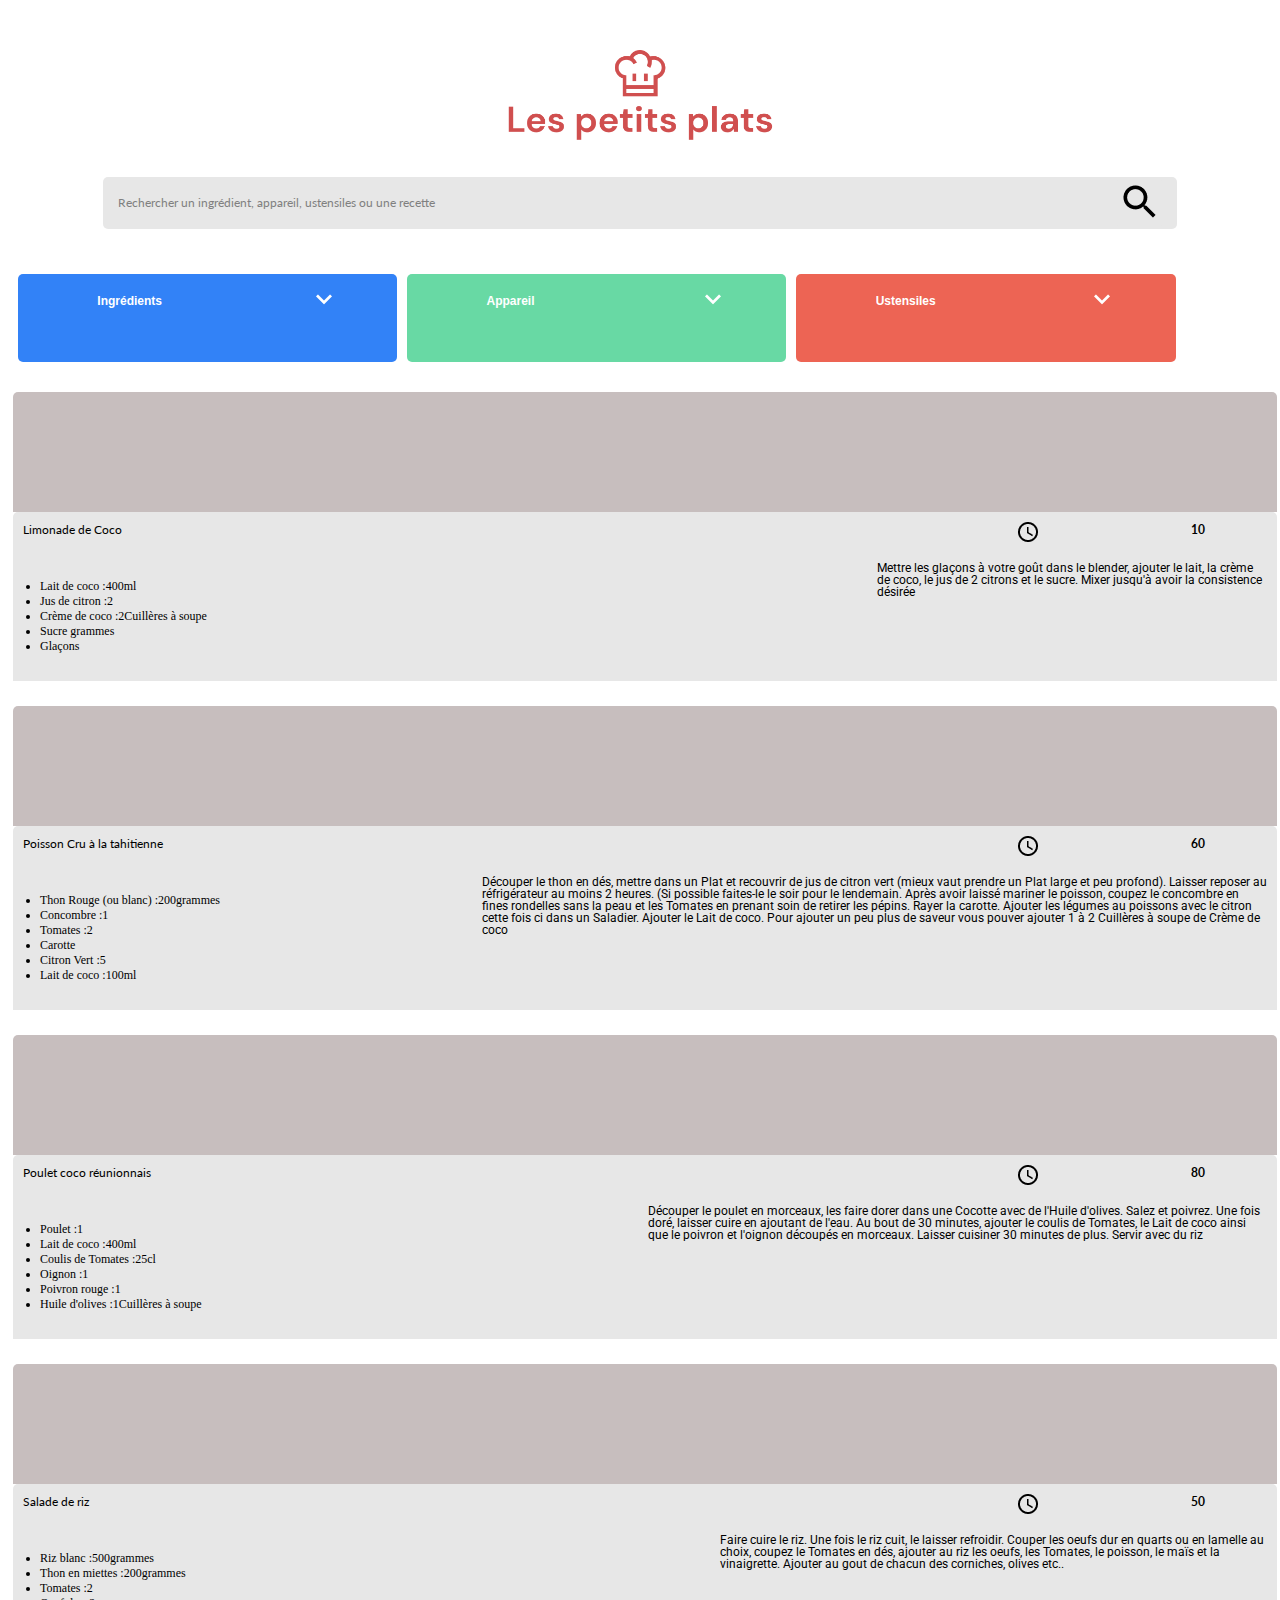
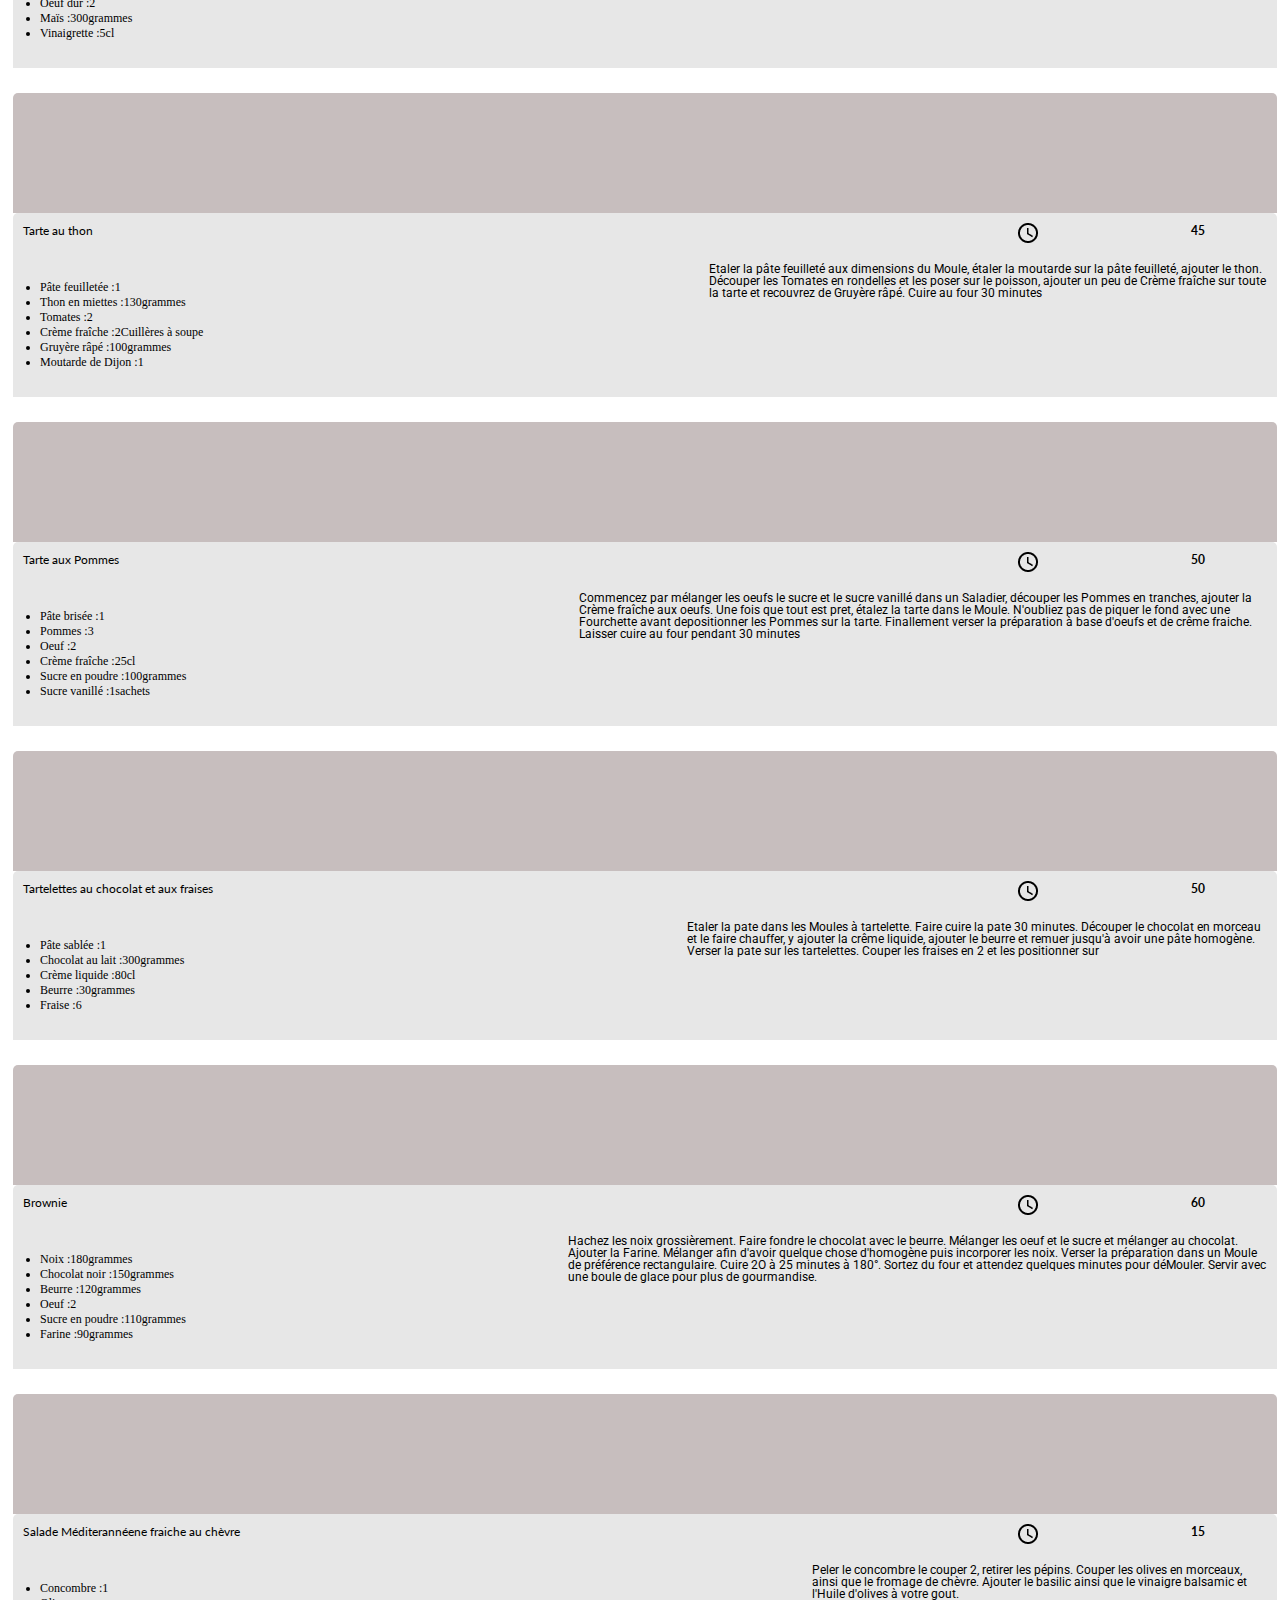
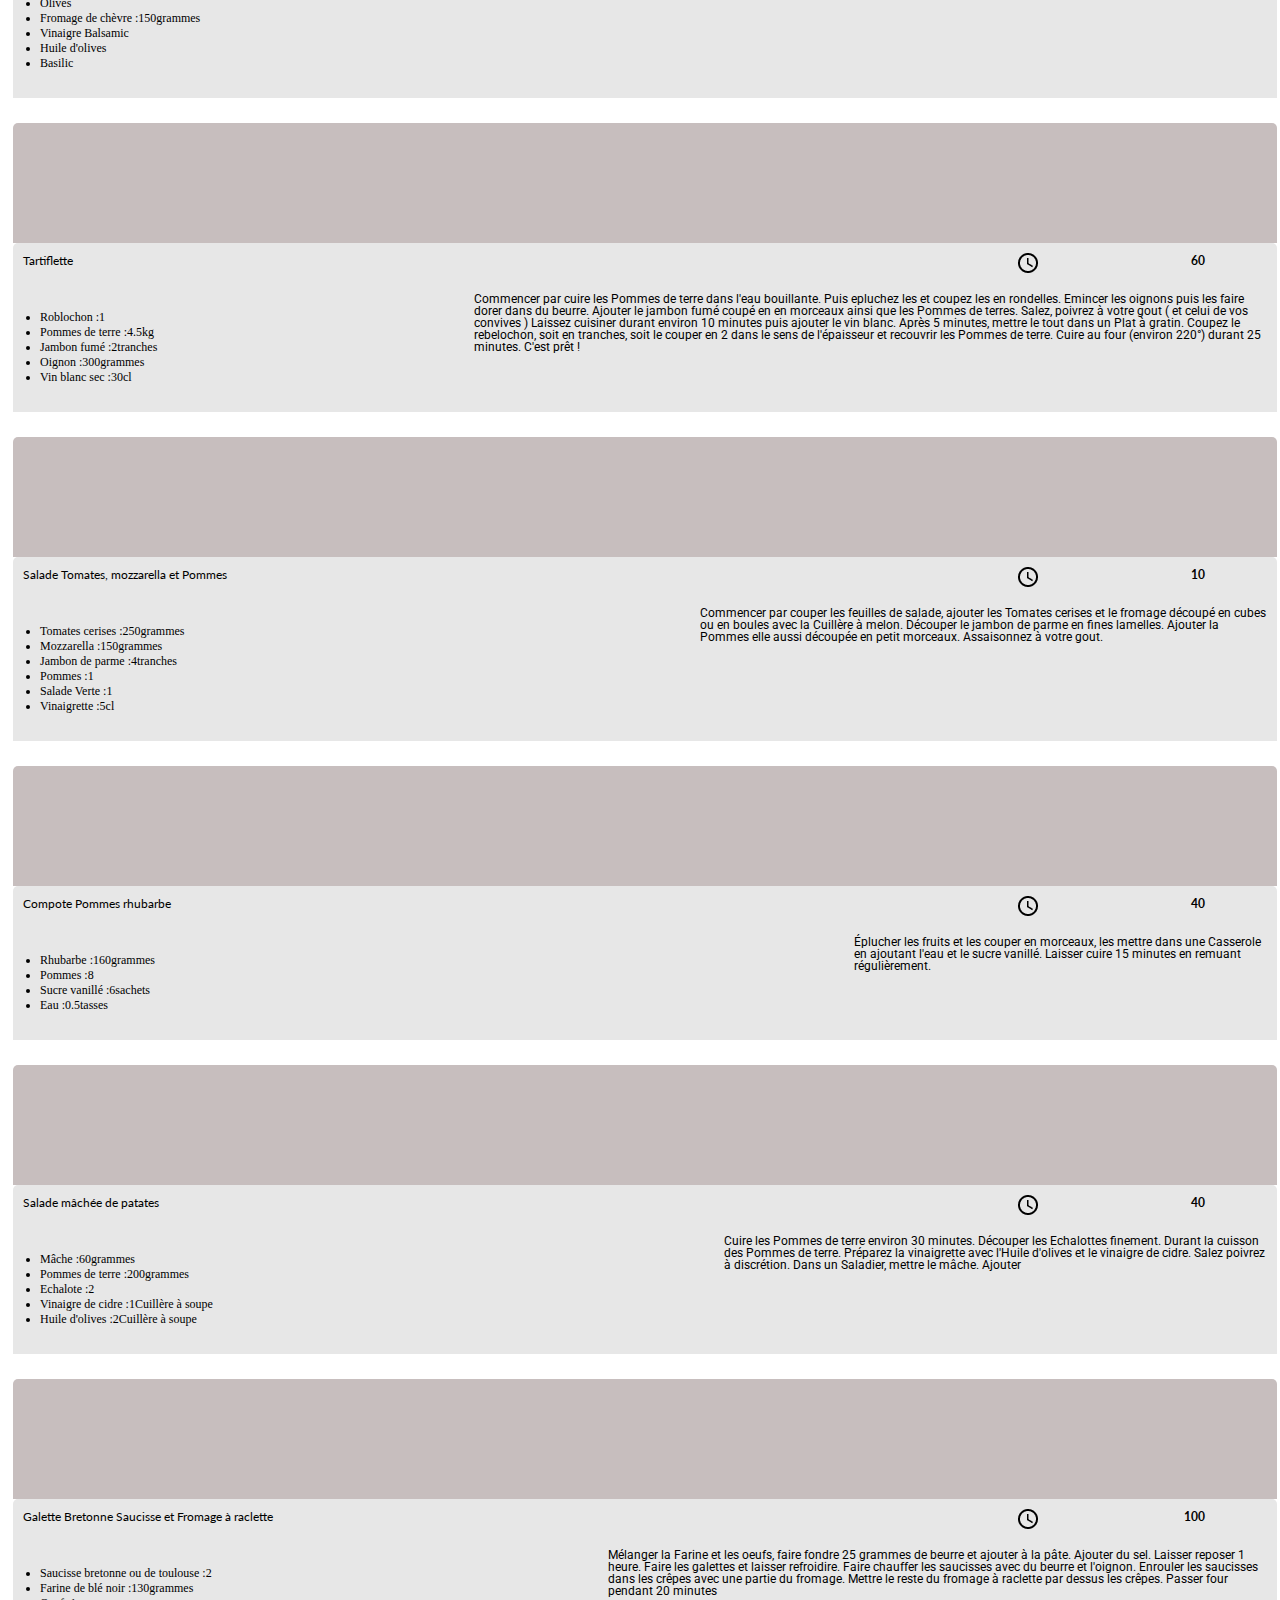
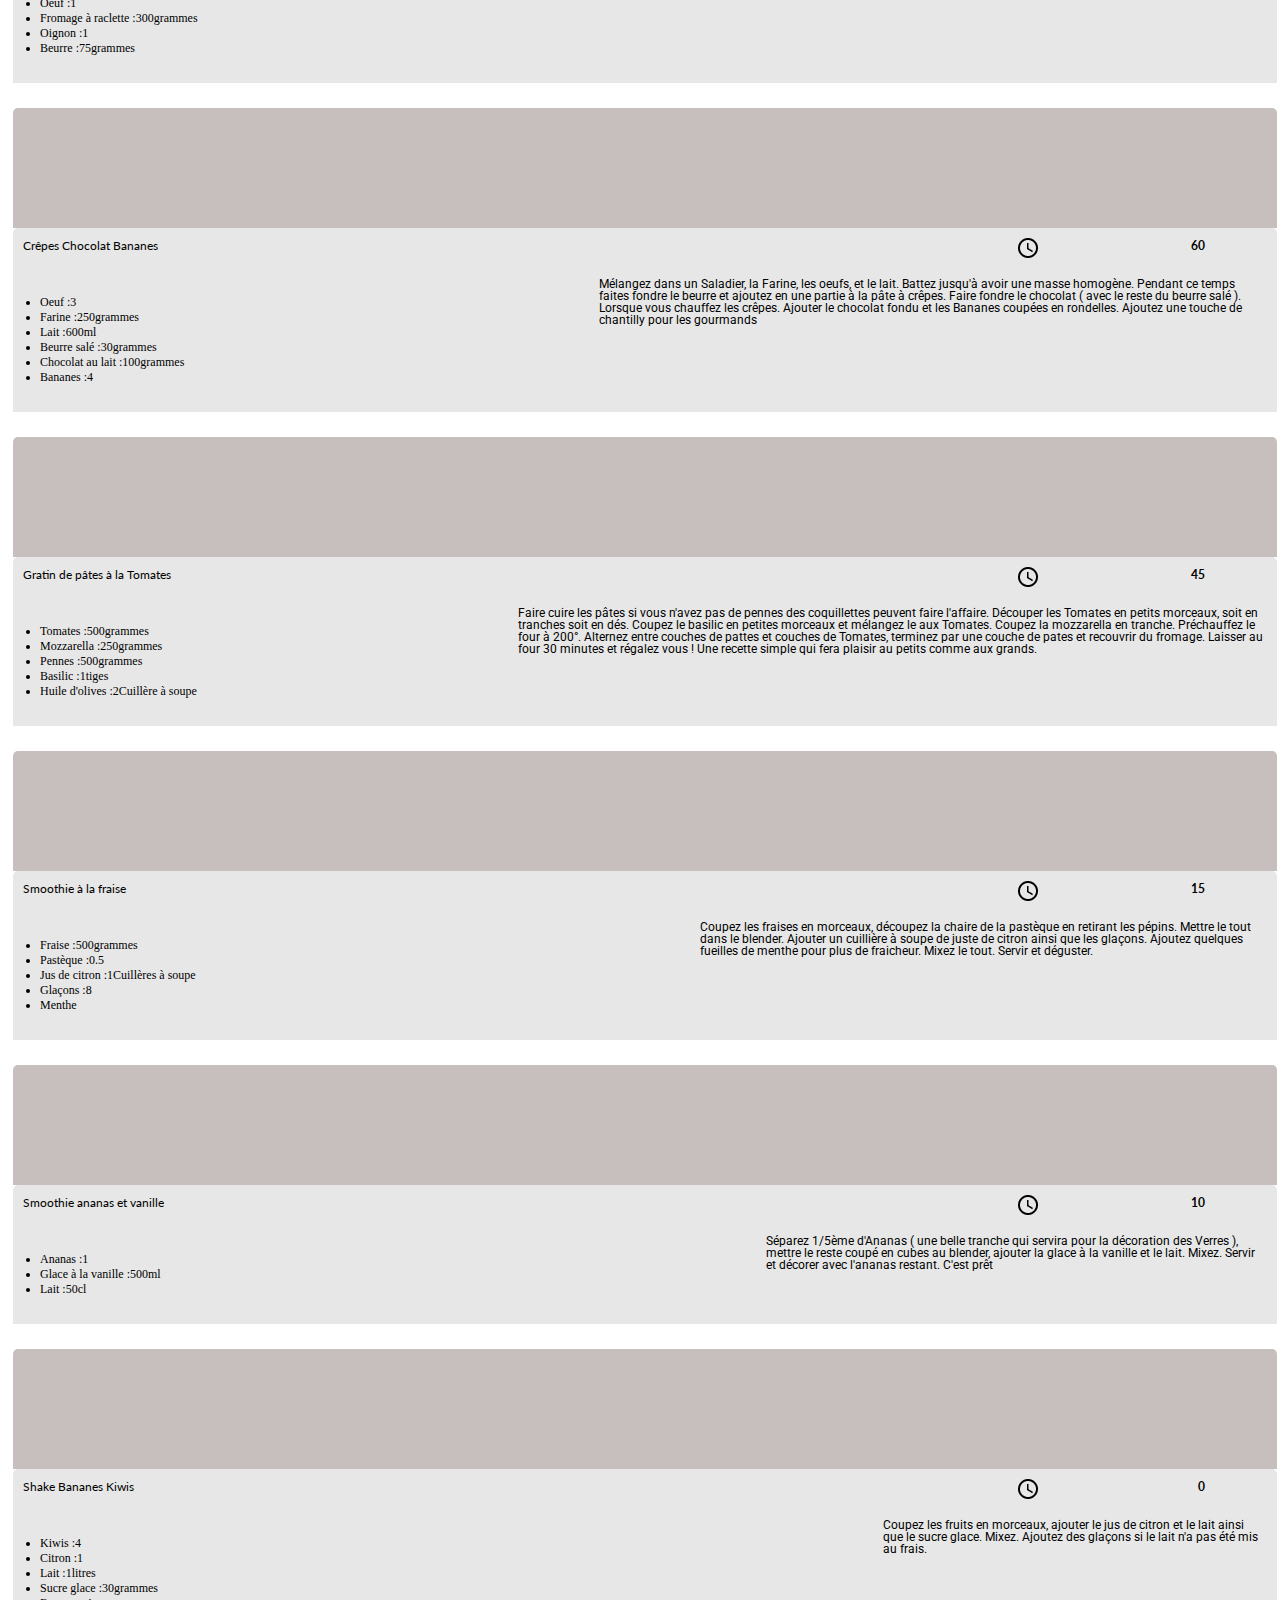
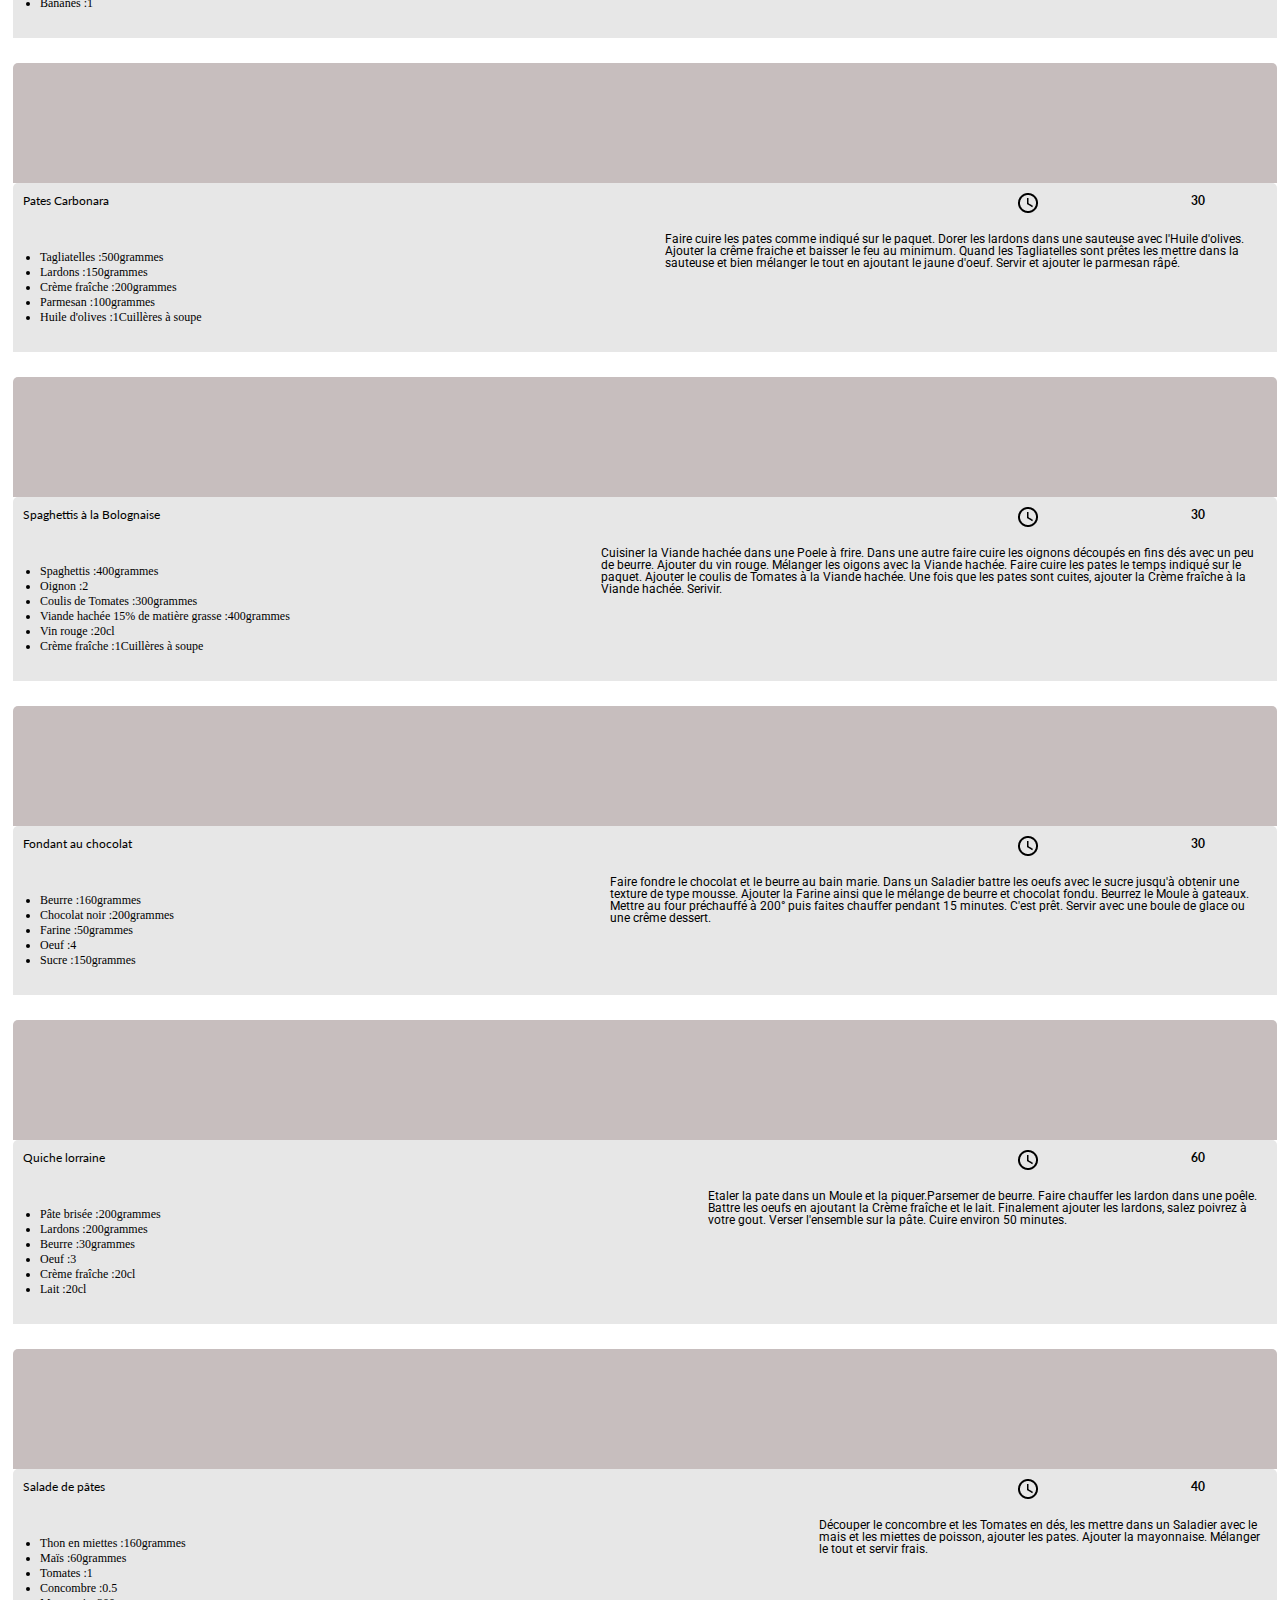
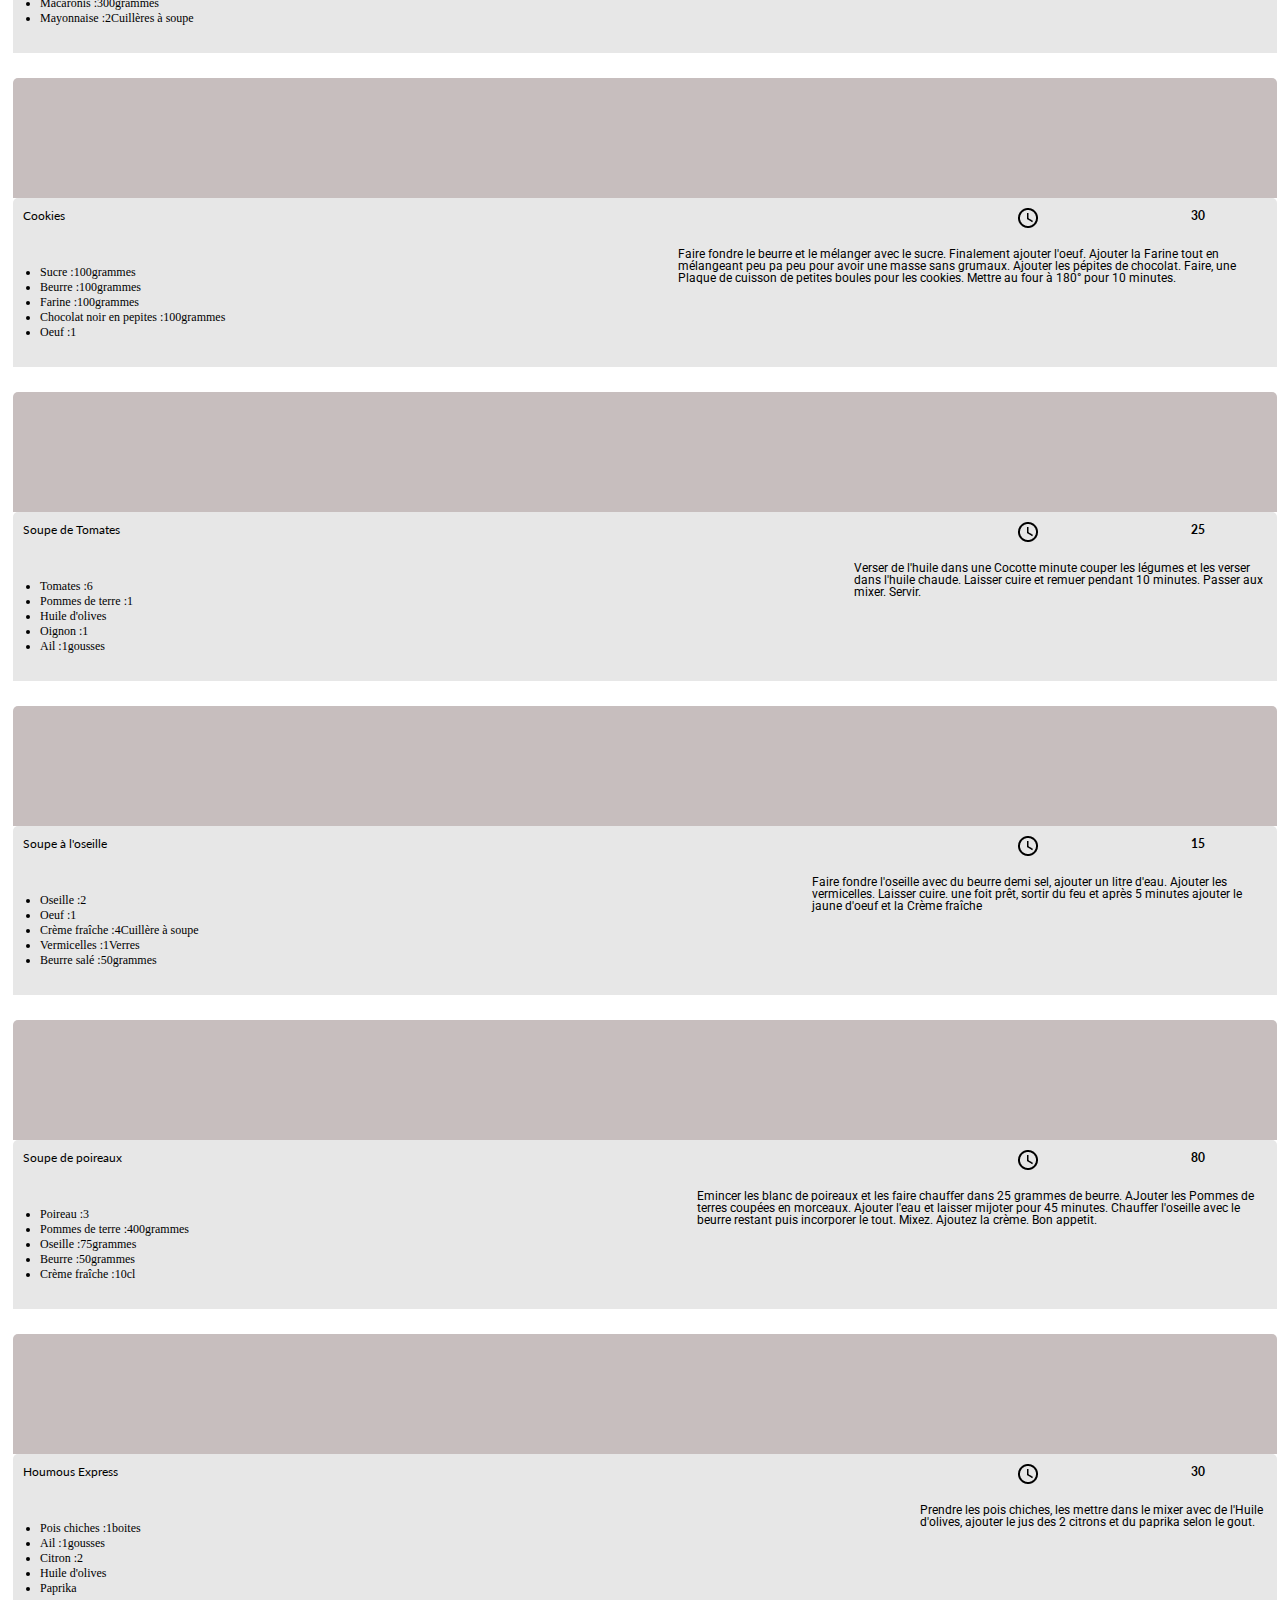
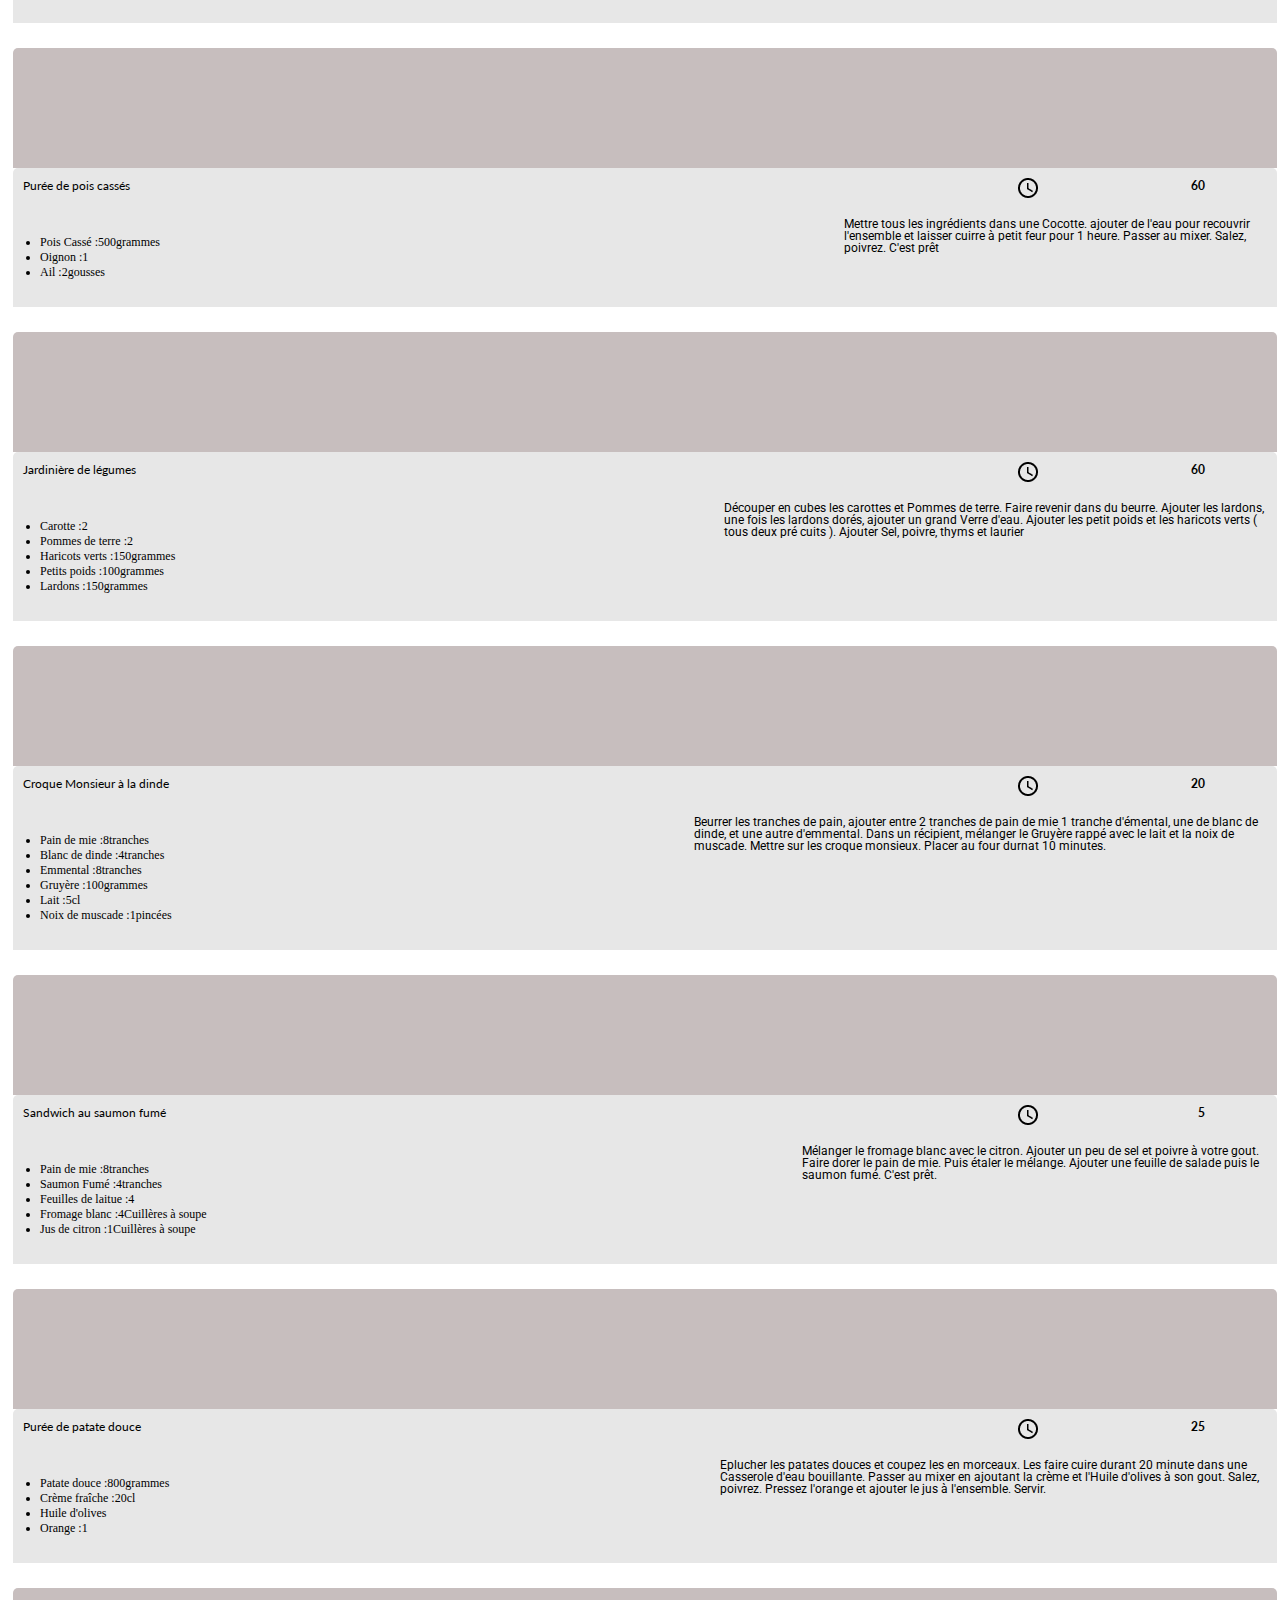
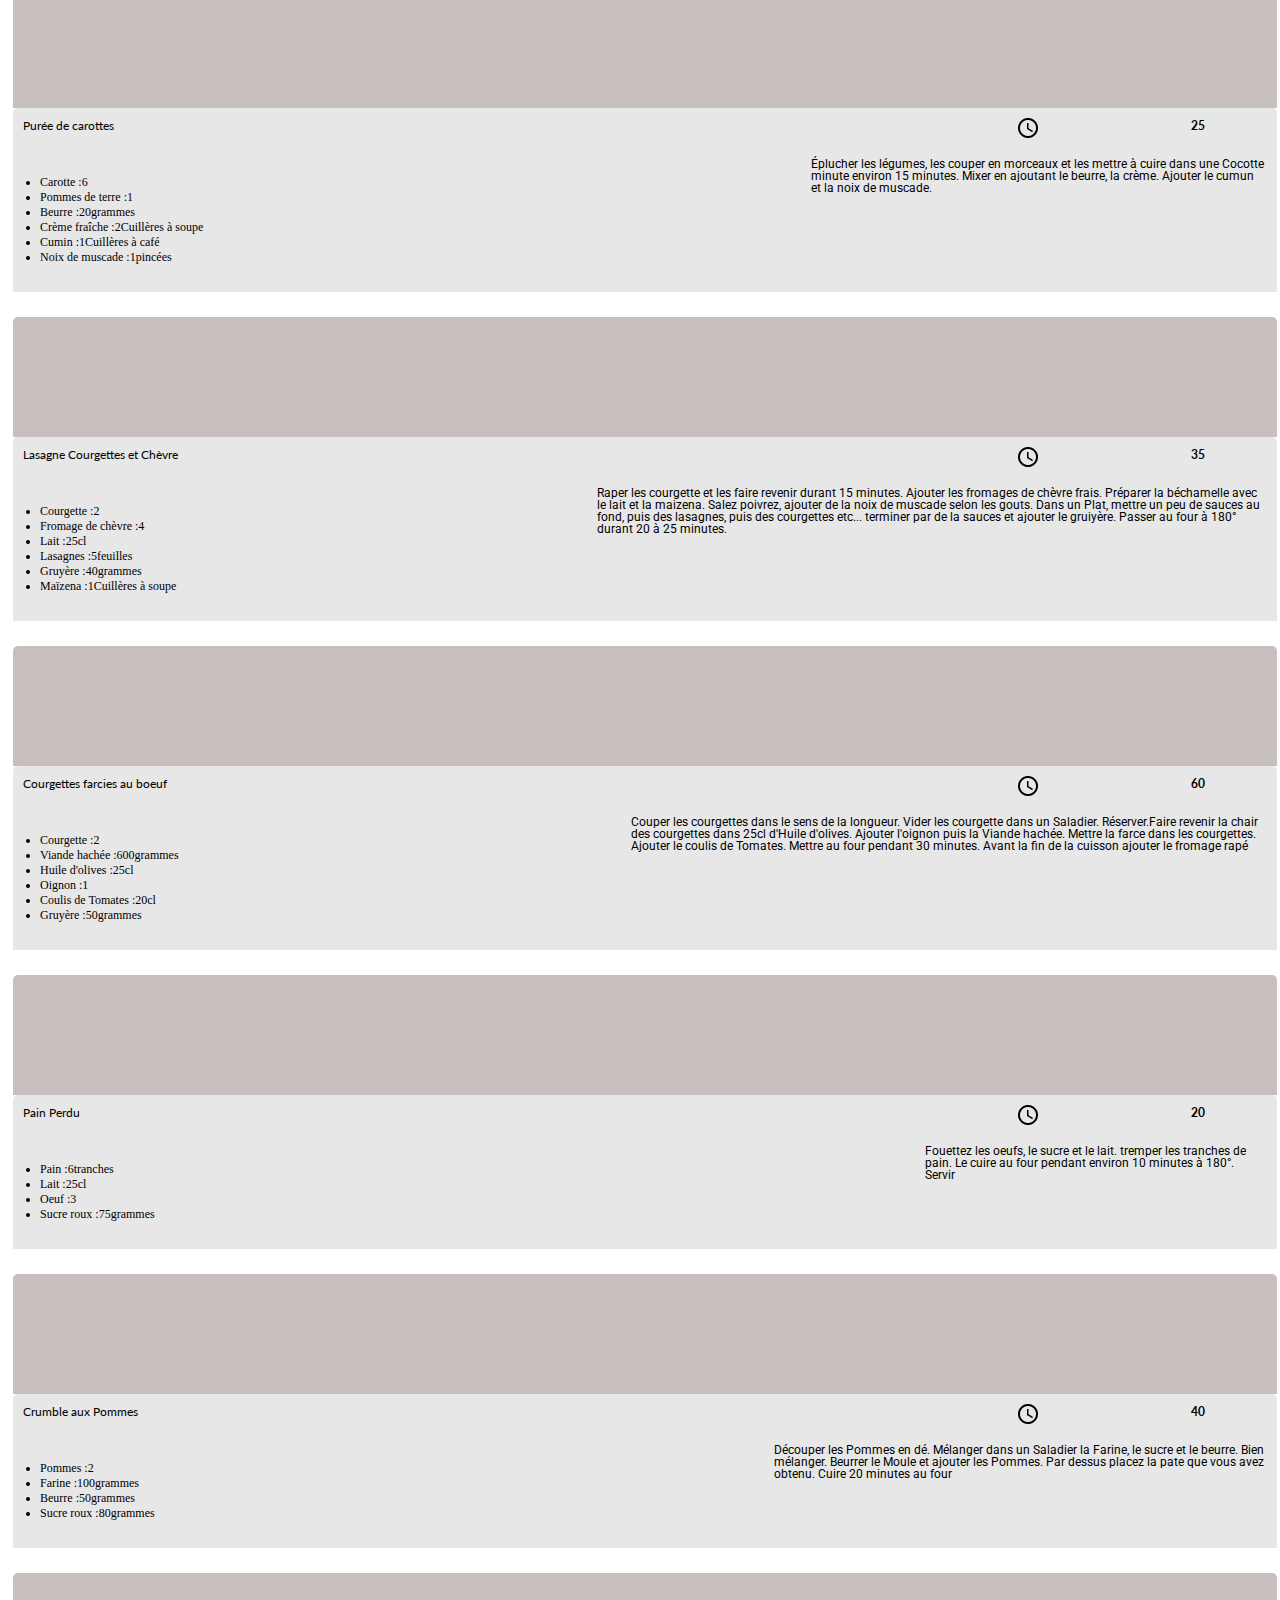
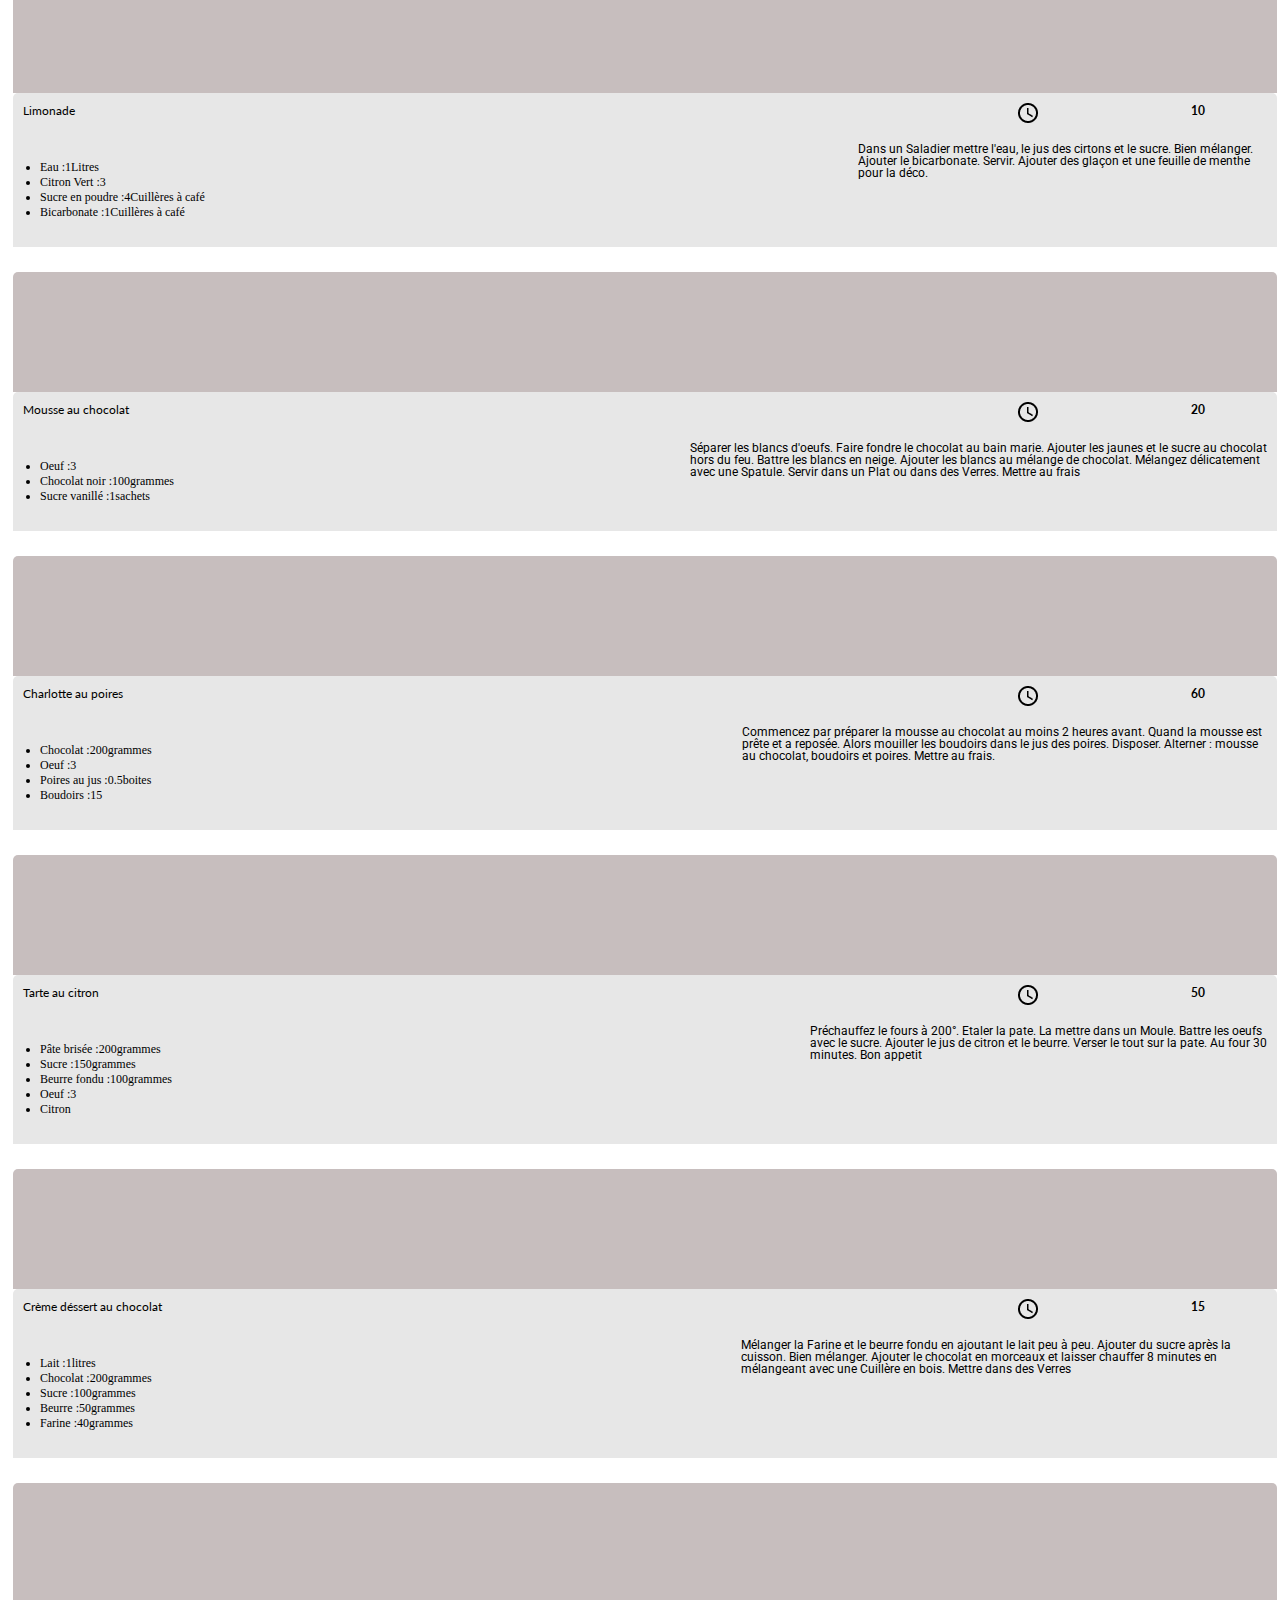
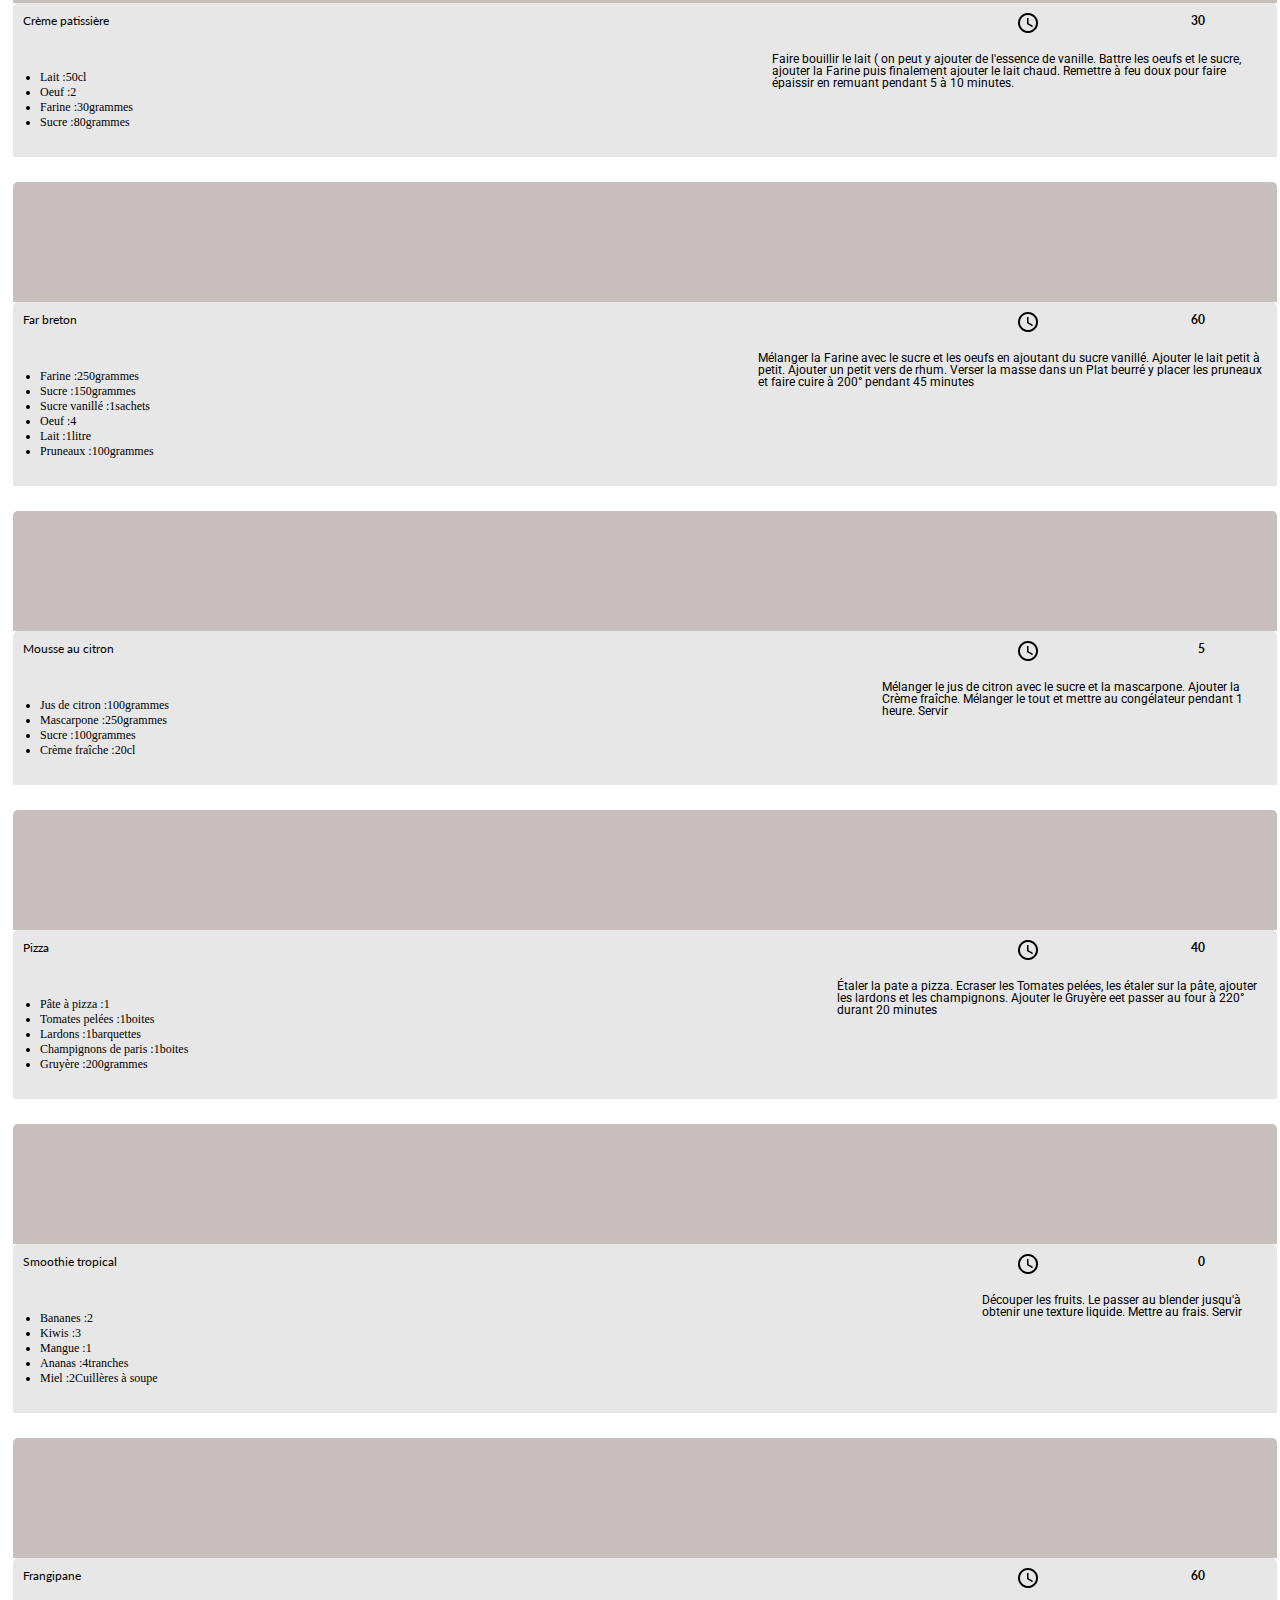
==== index.html @ b3aade0a "correction replier dropbox + ecrire ds input" ====
<!DOCTYPE html>
<html lang="fr">
  <head>
    <meta charset="UTF-8" />
    <meta http-equiv="X-UA-Compatible" content="IE=edge" />
    <meta name="viewport" content="width=device-width, initial-scale=1.0" />
    <title>Les petits Plats</title>
    <link rel="preconnect" href="https://fonts.googleapis.com" />
    <link rel="preconnect" href="https://fonts.gstatic.com" crossorigin />
    <link
      href="https://fonts.googleapis.com/css2?family=Lato:wght@400;700;900&display=swap"
      rel="stylesheet"
    />
    <link rel="preconnect" href="https://fonts.googleapis.com" />
    <link rel="preconnect" href="https://fonts.gstatic.com" crossorigin />
    <link
      href="https://fonts.googleapis.com/css2?family=Roboto:wght@400;500;700;900&display=swap"
      rel="stylesheet"
    />

    <link rel="stylesheet" href=" ./style.css" />
  </head>
  <body>
    <header>
      <a href="./index.html">
        <img id="logo" src="./img/logo.png" alt="Logo Petit Petits Plats" />
      </a>
      <section id="recherche">
        <input
          id="barreRecherche"
          type="search"
          name="recherche"
          placeholder="Rechercher un ingrédient, appareil, ustensiles ou une recette"
          autocomplete="off"
        />

        <button id="loupeBtn">
          <img
            src="./img/loupe.png"
            alt="bouton loupe pour lancer la recherche"
          />
        </button>
      </section>
    </header>
    <section id="main">
      <div id="appareilsResult"></div>
      <div id="ingredientsResult"></div>
      <div id="ustensilesResult"></div>
      <section id="tri">
        <div id="ingredients">
          <div id="choixTriIngredients">
            <form class="ingredientsForm">
              <input
                name="triIngredients"
                id="inputIngredients"
                type="text"
                placeholder="Ingrédients"
                autocomplete="off"
              />
              <button id="triBtnIngredients">
                <img
                  class="imgFlechBas"
                  src="./img/fleche_bas.png"
                  alt="bouton flèche pour faire descendre menu déroulant"
                />
              </button>
            </form>
            <aside id="listIngredients">
              <ul id="triIngredientsInput"></ul>
            </aside>
          </div>
        </div>
        <div id="appareils">
          <div id="choixTriAppareils">
            <form class="applianceForm">
              <input
                name="triAppareils"
                id="inputAppareils"
                type="text"
                placeholder="Appareil"
                autocomplete="off"
              />
              <button id="triBtnAppareil">
                <img
                  class="imgFlechBas"
                  src="./img/fleche_bas.png"
                  alt="bouton flèche pour faire descendre menu déroulant"
                />
              </button>
            </form>
            <aside id="listAppareils" value="false">
              <ul id="triAppareilsInput"></ul>
            </aside>
          </div>
        </div>
        <div id="ustensiles">
          <div id="choixTriUstensiles">
            <form id="ustensilsForm">
              <input
                name="triUstensiles"
                id="inputUstensiles"
                type="text"
                placeholder="Ustensiles"
                autocomplete="off"
              />
              <button id="triBtnUstensiles">
                <img
                  class="imgFlechBas"
                  src="./img/fleche_bas.png"
                  alt="bouton flèche pour faire descendre menu déroulant"
                />
              </button>
            </form>
            <aside id="listUstensiles">
              <ul id="triUstensilesInput"></ul>
            </aside>
          </div>
        </div>
      </section>
      <section id="listeRecettes"></section>
      <div id="noResults">Nous n'avons trouvé aucun résultat</div>
    </section>
    <script src="./src/variables.js"></script>
    <script src="./src/data.js"></script>
    <script src="./src/Recipe.js"></script>
    <script src="./src/rechercheGlobale.js"></script>
    <script src="./src/generateFilters.js"></script>
    <script src="./src/rechercheTags.js"></script>
    <script src="./src/gestionTags.js"></script>
    <script src="./src/dropbox.js"></script>
    <script src="./src/index.js"></script>
  </body>
</html>
---- style.css ----
@media (min-width: 375px) {
  body {
    max-width: 1440px;
    height: 100vh;
  }

  header {
    display: flex;
    flex-direction: column;
    align-items: center;
    justify-content: center;
  }

  #logo {
    height: 93px;
    width: 100%;
    margin-top: 42px;
    border-radius: 0px;
  }
  #recherche {
    display: flex;
    flex-direction: row;
    width: 85%;
  }
  #barreRecherche {
    width: 100%;
    border-radius: 5px;
    background-color: #e7e7e7;
    color: lightgray;
    border: none;
    font-family: Lato;
    font-size: 12px;
    font-style: normal;
    font-weight: 400;
    line-height: 22px;
    letter-spacing: 0em;
    padding: 15px;
    margin-top: 30px;
  }
  #barreRecherche:focus {
    color: black;
    font-weight: 700;
    border: none;
  }
  #barreRecherche::placeholder {
    border: none;
    color: grey;
    background-color: inherit;
  }
  #loupeBtn {
    margin-left: -60px;
    margin-top: 30px;
    border-radius: 5px;
    border: none;
    background-color: #e7e7e7;
  }
  .fa-search {
    font-size: 30px;
    left: 5.5px;
    top: 5.5px;
    border-radius: 0px;
  }
  #main {
    display: flex;
    width: 100%;
    flex-direction: column;
    flex-wrap: wrap;
    justify-content: center;
    align-items: center;
  }

  #appareilsResul,
  #ingredientsResult,
  #ustensilesResultt {
    display: flex;
    width: 100%;
    font-family: Lato;
    font-size: 15px;
    font-style: normal;
    font-weight: 400;
    line-height: 22px;
    letter-spacing: 0em;
    text-align: left;
    cursor: pointer;
    list-style: none;
    margin-top: 30px;
    align-self: flex-start;
  }

  #inputUstensiles,
  #inputIngredients,
  #inputAppareils {
    background-color: inherit;
    border: none;
    font-size: 12px;
    font-style: normal;
    font-weight: 700;
    letter-spacing: 0em;
    color: #fff;
    padding: 20px;
    width: 50%;
  }

  #tri {
    display: flex;
    height: 10%;
    width: 100%;
    border-radius: 5px;
    border: none;
    font-family: Lato;
    font-size: 18px;
    font-style: normal;
    font-weight: 400;
    letter-spacing: 0em;
    margin: 0px;
    margin-top: 40px;
    padding-left: 0px;
  }
  #ingredients,
  #appareils,
  #ustensiles {
    font-size: 12px;
    display: flex;
    flex-direction: column;
    margin-top: -30px;
    list-style: none;
    width: 30%;
    text-align: center;
    padding: 5px;
  }
  #choixTriUstensiles,
  #choixTriAppareils,
  #choixTriIngredients {
    display: flex;
    flex-direction: column;
    border: none;

    color: #fff;
    border-radius: 5px;
  }
  #choixTriAppareils {
    background-color: #68d9a4;
  }

  #choixTriUstensiles {
    background-color: #ed6454;
  }
  #choixTriIngredients {
    background-color: #3282f7;
  }
  #triBtnIngredients {
    background-color: #3282f7;
    border: none;
  }

  #triBtnAppareil {
    background-color: #68d9a4;
    border: none;
  }

  #triBtnUstensiles {
    background-color: #ed6454;
    border: none;
  }
  #inputUstensiles::placeholder,
  #inputIngredients::placeholder,
  #inputAppareils::placeholder {
    color: #fff;
  }
  #inputUstensiles:focus,
  #inputIngredients:focus,
  #inputAppareils:focus {
    outline: none;
  }
  #listIngredients,
  #listAppareils,
  #listUstensiles {
    width: 100%;
  }
  .listIngredients,
  .pIngredients {
    background-color: #3282f7;
  }

  .listAppareils,
  .pAppliances {
    background-color: #68d9a4;
  }

  .listUstensiles,
  .pUstensiles {
    background-color: #ed6454;
  }

  .spanAppliances,
  .spanIngredients,
  .spanUstensiles {
    display: flex;
    text-align: center;
    background-color: #68d9a4;
    border-radius: 5px;
    color: #fff;
    align-items: center;
    justify-content: space-between;
    padding: 10px;
    margin-right: 20px;
  }

  .spanIngredients {
    background-color: #3282f7;
  }

  .spanUstensiles {
    background-color: #ed6454;
  }
  .close,
  .pAppliance,
  .pIngredients,
  .pUstensiles {
    display: flex;
    width: 20px;
    margin-left: 2px;
    margin-top: 2px;
    padding-left: 20px;
    border-radius: 0px;
  }
  #triAppareilsInput {
    display: flex;
    flex-wrap: wrap;
    z-index: 20;
    background-color: #68d9a4;
    color: #fff;
    padding: 5px;
  }

  #triUstensilesInput {
    background-color: #ed6454;
    display: flex;
    flex-wrap: wrap;
    color: #fff;
    z-index: 20;
    padding: 5px;
  }
  #triIngredientsInput {
    display: flex;
    flex-wrap: wrap;
    background-color: #3282f7;
    color: #fff;
    z-index: 20;
    padding: 5px;
  }
  .listIng,
  .listApp,
  .listUst,
  #appareilsResult,
  #ingredientsResult,
  #ustensilesResult {
    font-family: Lato;
    font-size: 12px;
    font-style: normal;
    font-weight: 400;
    letter-spacing: 0em;
    text-align: left;
    cursor: pointer;
    list-style: none;
    margin: 5px;
  }
  #listeRecettes {
    display: flex;
    flex-wrap: wrap;
    width: 100%;
  }
  .recetteImg {
    height: 100px;
    padding: 10px;
    border-radius: 5px 5px 0px 0px;
    background-color: #c7bebe;
  }
  .titre {
    width: 80%;
    font-family: Lato;
    font-size: 12px;
    font-style: normal;
    font-weight: 400;
    letter-spacing: 0em;
    text-align: left;
    margin: 0;
  }
  .listeIngredientsTemps {
    display: flex;
  }
  .ingredients {
    font-size: 12px;
    padding: 17px;
    margin: 0;
    width: 136%;
  }
  .recetteAndTime {
    width: 55%;
    display: flex;
    flex-direction: column;
  }
  .tempsRecette {
    font-size: 12px;
    margin-bottom: 0px;
    display: flex;
    margin-bottom: 20px;
    width: 100%;
  }
  .fa-clock {
    margin-right: 8px;
  }

  .clock {
    width: 15%;
    display: flex;
    justify-content: space-between;
  }
  .temps {
    font-family: Lato;
    font-size: 12px;
    font-style: normal;
    font-weight: 700;
    line-height: 22px;
    letter-spacing: 0em;
    text-align: left;
    margin-top: -3px;
  }
  .description {
    font-family: Roboto;
    font-size: 12px;
    font-style: normal;
    font-weight: 400;
    line-height: 12px;
    letter-spacing: 0em;
    text-align: left;
    width: 100%;
  }
  .recette {
    width: 100%;
    display: block;
    margin-top: 25px;
    margin-bottom: 0px;
  }
  .legendeRecette {
    display: flex;
    flex-direction: column;
    flex-wrap: nowrap;
    background-color: #e7e7e7;
    border-radius: 5px 5px 0px 0px;
    padding: 10px;
  }
  #noResults {
  display: none;
  z-index: 100;
  font-family: Lato;
  font-size: 18px;
  font-style: normal;
  font-weight: 700;
  line-height: 22px;
  letter-spacing: 0em;
  text-align: center;
  color: #fff;
  padding: 20px;
  border-radius: 5px;
  background-color: #c7bebe;
} 
}

@media (min-width: 576px) {
}
/* .hiddenRecipe {
  display: none;
}

#titreListe {
  width: 100%;
}

.gras {
  font-weight: 900;
}

#listeIngredients {
  margin: 0px;
  font-family: Lato;
  font-size: 12px;
  font-style: normal;
  font-weight: 700;
  line-height: 14px;
  letter-spacing: 0em;
  text-align: left;
  list-style: none;
  padding: 0px;
  z-index: inherit;
}

.recetteDescription {
  display: flex;
  width: 85%;
  justify-content: center;
  font-family: Roboto;
  font-size: 12px;
  font-style: normal;
  font-weight: 400;
  line-height: 12px;
  letter-spacing: 0em;
  text-align: left;
  margin-top: 10px;
  padding-left: 12px;
}

.titre {
  margin-top: 0px;
  width: 70%;
}

.hiddenchoice {
  display: none;
}

.filter {
  display: none;
}

input::-webkit-calendar-picker-indicator {
  display: none;
  background-color: inherit;
  opacity: 0;
}

.triInput {
  list-style: none;
}

aside {
  z-index: 30;
  width: 700px;
}

.pAppliance,
.pIngredients,
.pUstensiles {
  width: 100%;
}
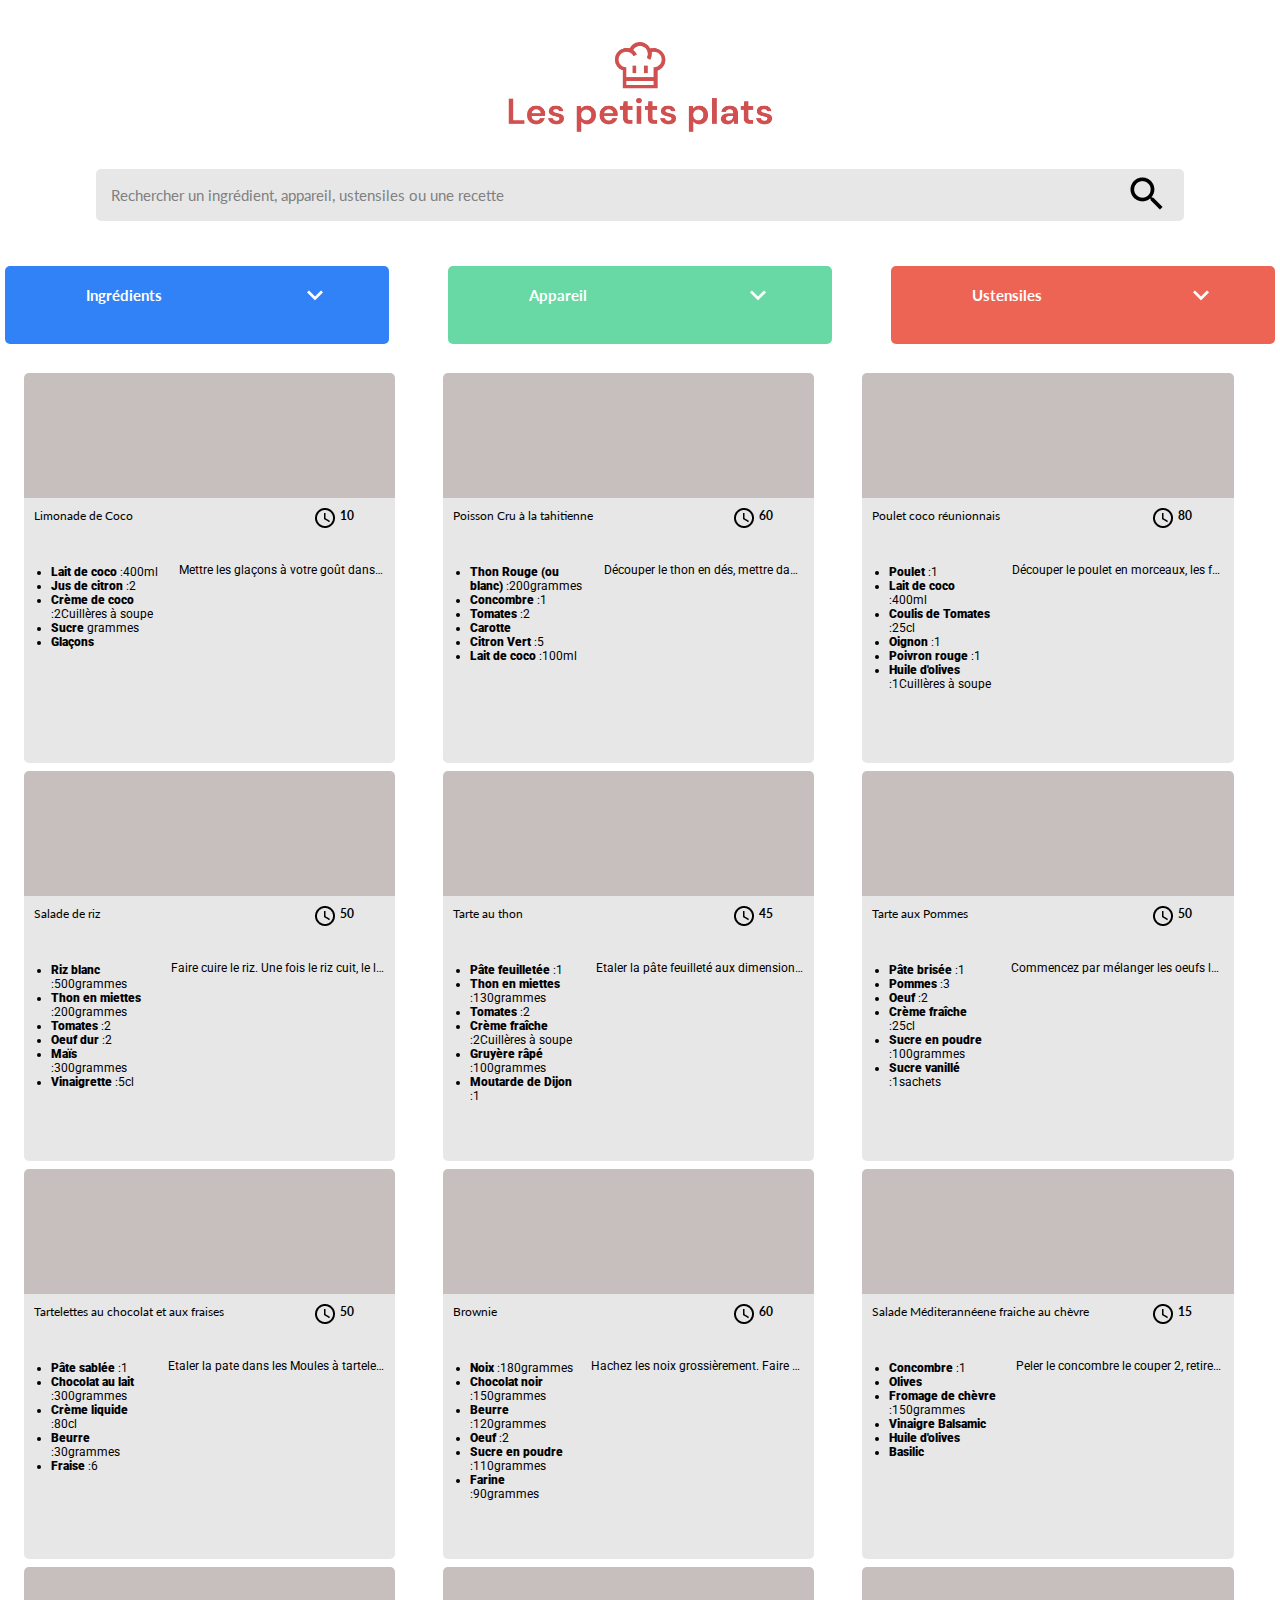
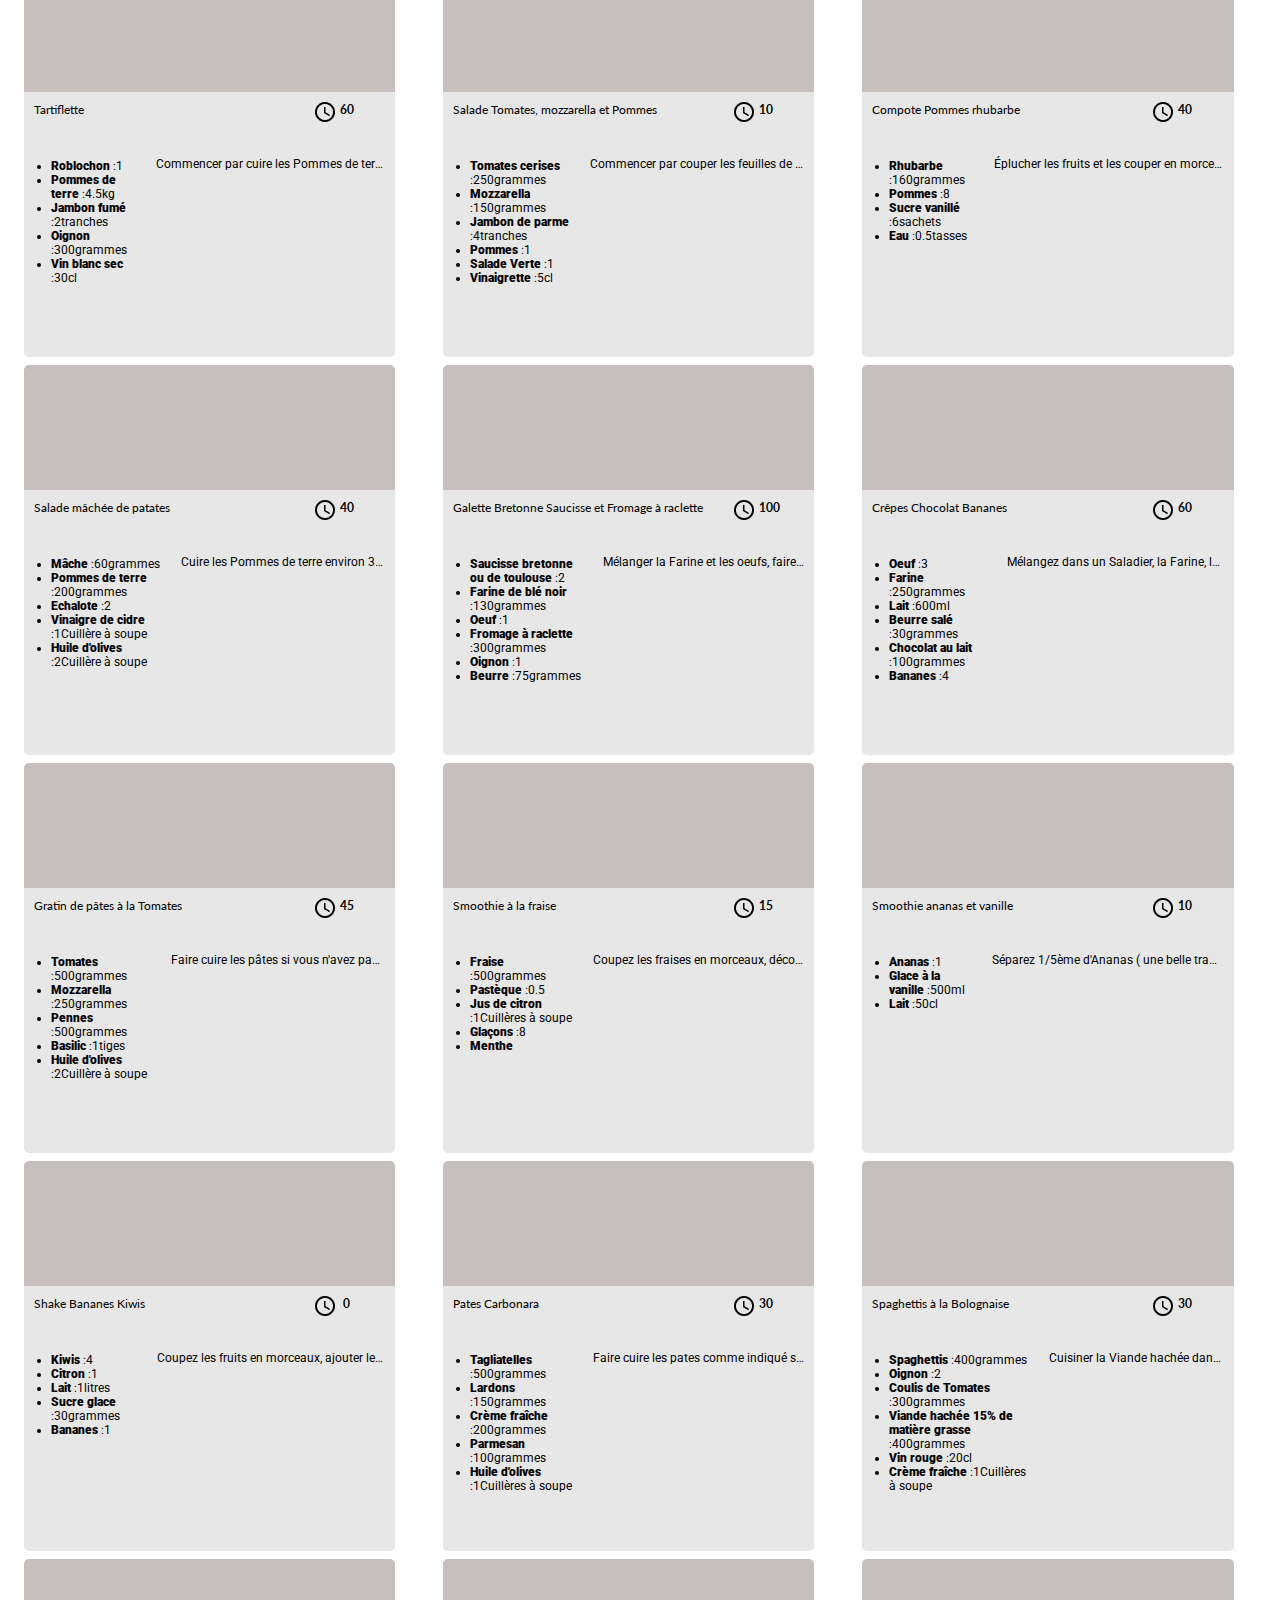
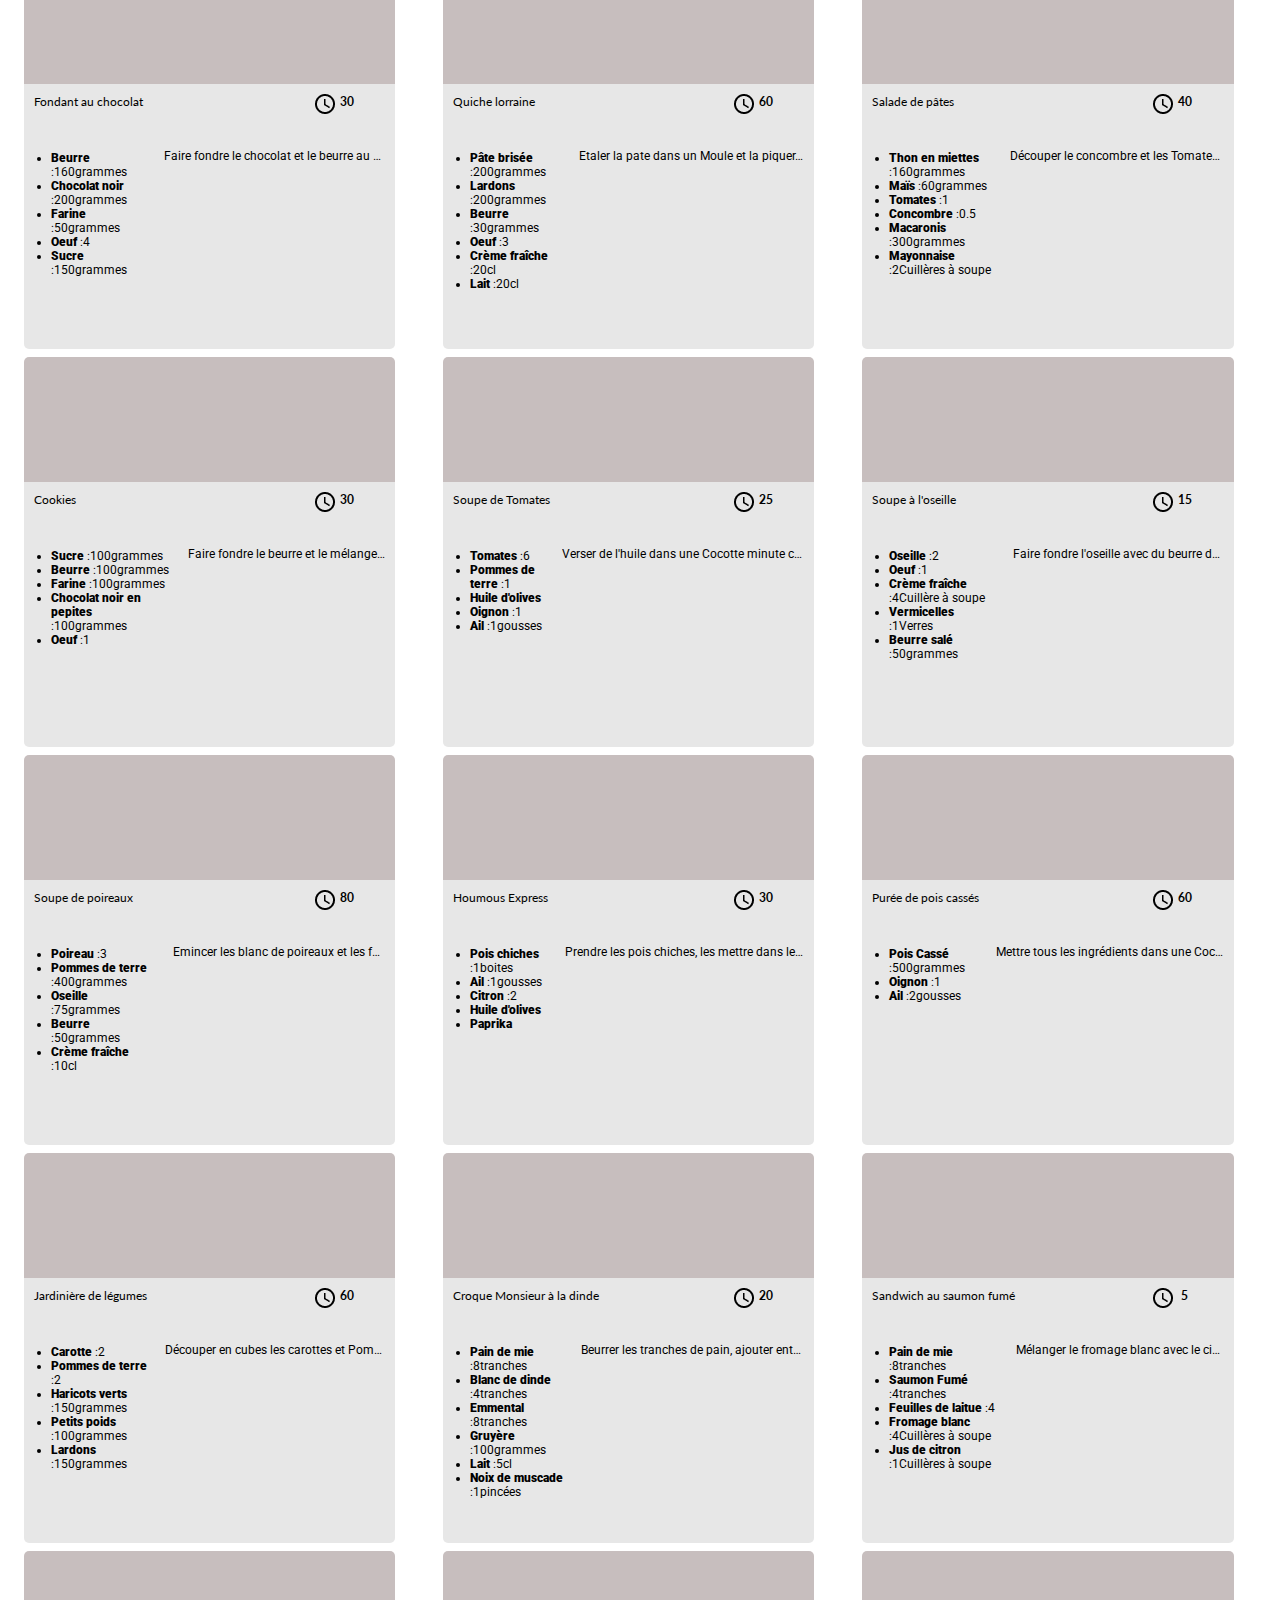
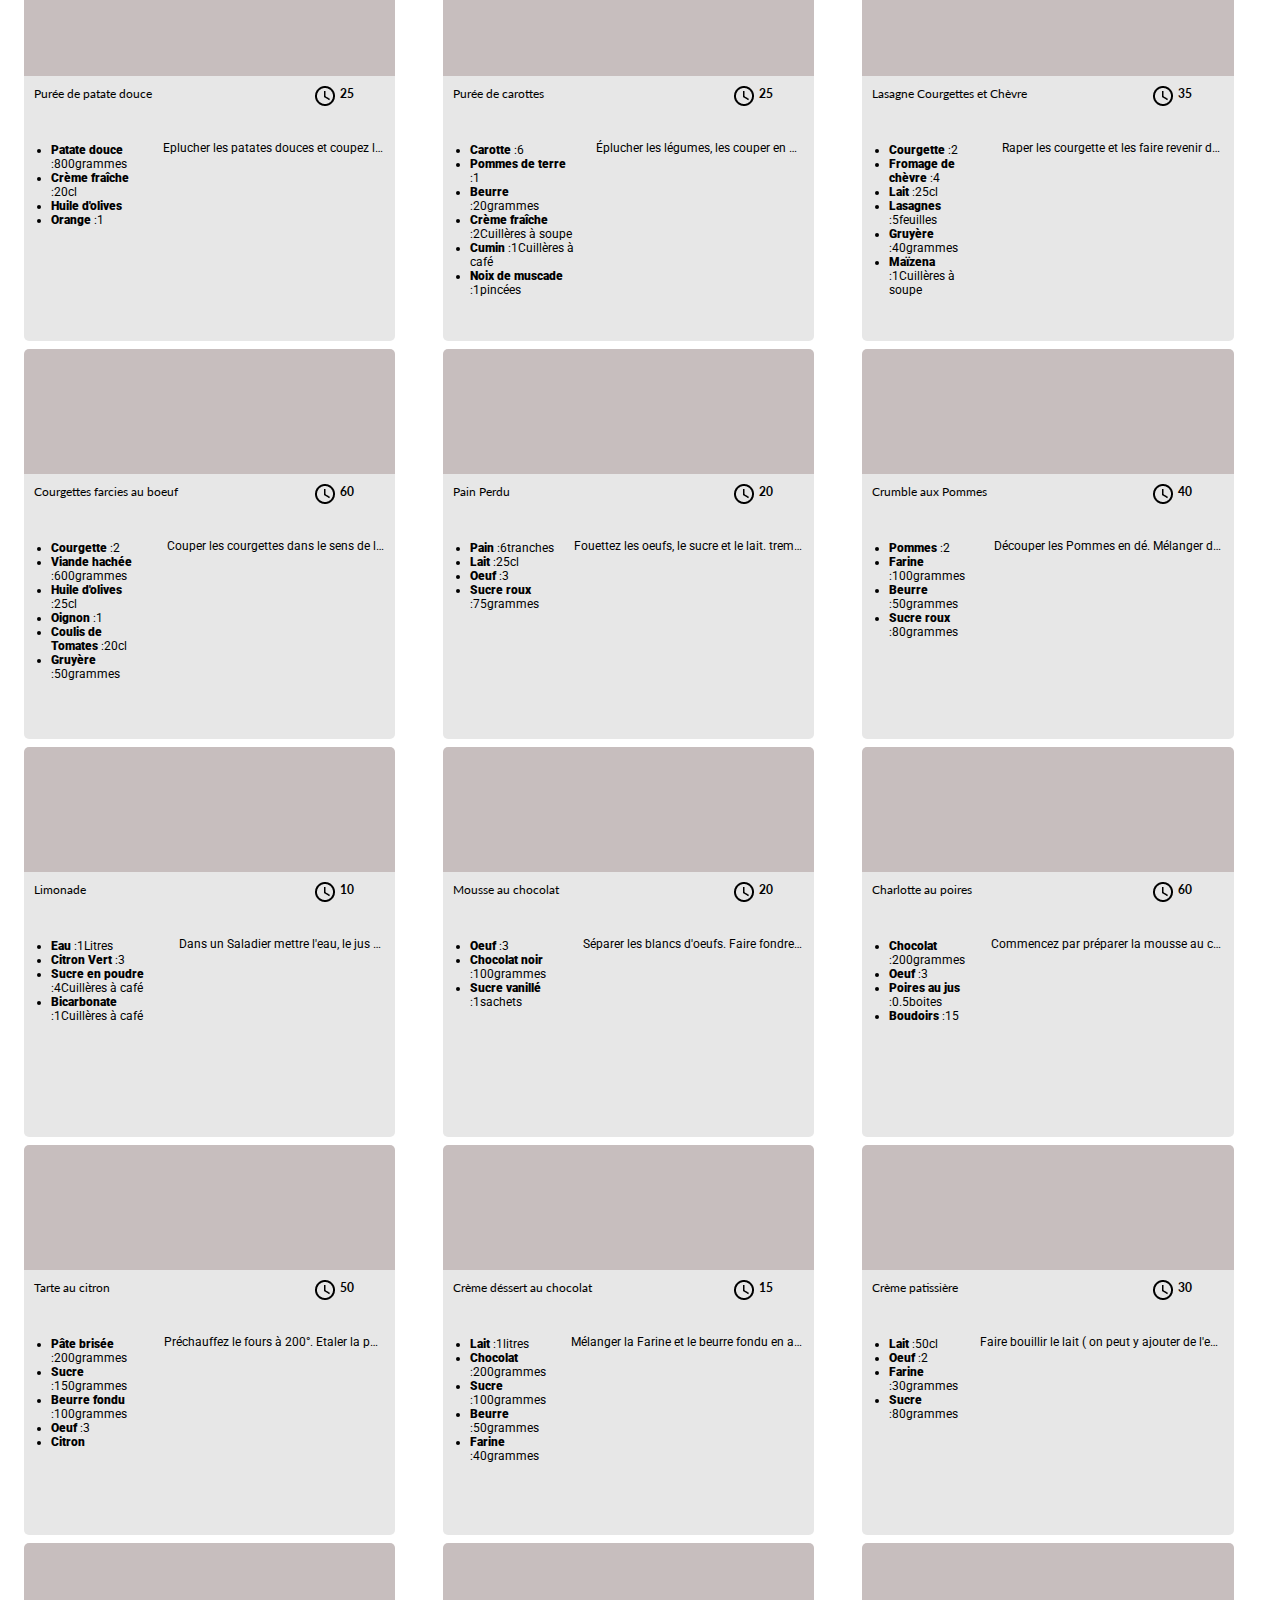
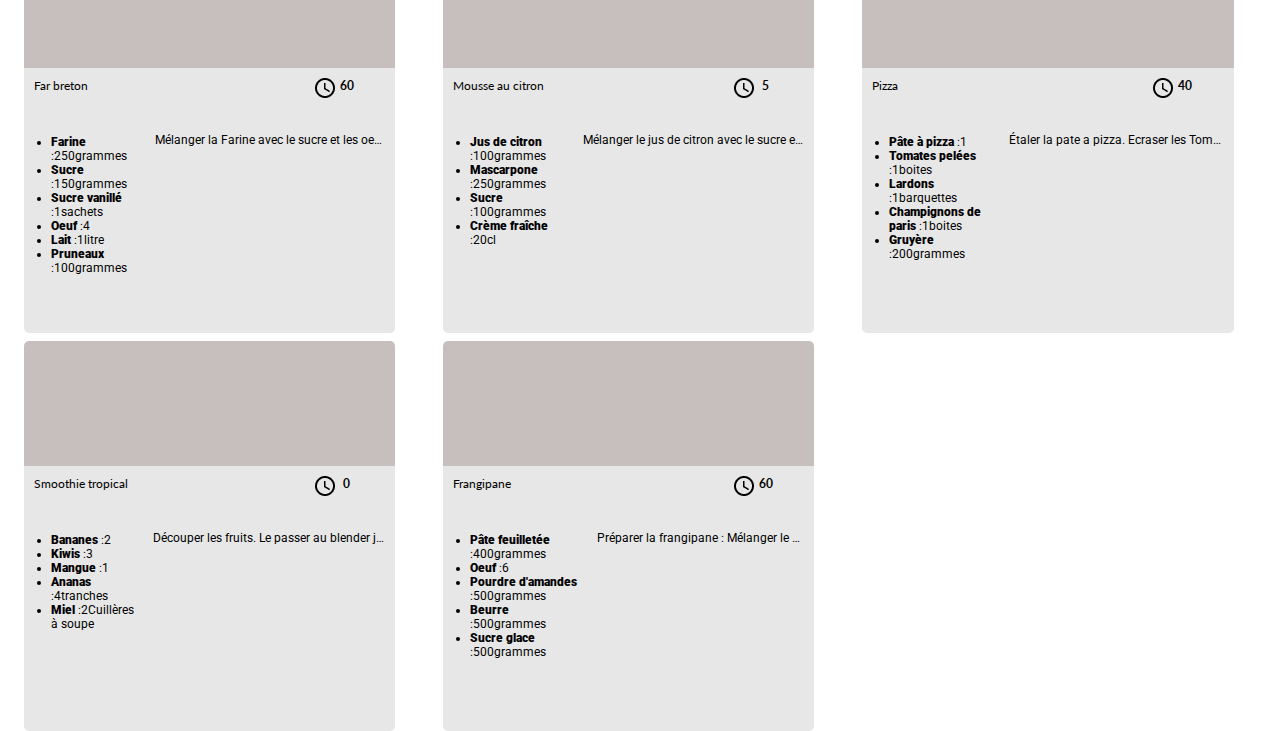
==== commit 16d434e0: "CSS & Responsive ok" ====
--- a/index.html
+++ b/index.html
@@ -43,9 +43,11 @@
       </section>
     </header>
     <section id="main">
-      <div id="appareilsResult"></div>
-      <div id="ingredientsResult"></div>
-      <div id="ustensilesResult"></div>
+      <section id="result">
+        <div id="appareilsResult"></div>
+        <div id="ingredientsResult"></div>
+        <div id="ustensilesResult"></div>
+      </section>
       <section id="tri">
         <div id="ingredients">
           <div id="choixTriIngredients">
@@ -65,7 +67,7 @@
                 />
               </button>
             </form>
-            <aside id="listIngredients">
+            <aside id="listIngredients" value="false">
               <ul id="triIngredientsInput"></ul>
             </aside>
           </div>
@@ -111,7 +113,7 @@
                 />
               </button>
             </form>
-            <aside id="listUstensiles">
+            <aside id="listUstensiles" value="false">
               <ul id="triUstensilesInput"></ul>
             </aside>
           </div>
@@ -120,7 +122,6 @@
       <section id="listeRecettes"></section>
       <div id="noResults">Nous n'avons trouvé aucun résultat</div>
     </section>
-    <script src="./src/variables.js"></script>
     <script src="./src/data.js"></script>
     <script src="./src/Recipe.js"></script>
     <script src="./src/rechercheGlobale.js"></script>
--- a/style.css
+++ b/style.css
@@ -1,7 +1,8 @@
-@media (min-width: 375px) {
+@media screen and (min-width: 375px) {
   body {
     max-width: 1440px;
     height: 100vh;
+    margin: auto;
   }
 
   header {
@@ -38,7 +39,6 @@
     margin-top: 30px;
   }
   #barreRecherche:focus {
-    color: black;
     font-weight: 700;
     border: none;
   }
@@ -68,28 +68,42 @@
     justify-content: center;
     align-items: center;
   }
-
-  #appareilsResul,
+  #result {
+    display: flex;
+    width: 100%;
+    flex-wrap: wrap;
+  }
+
+  #appareilsResult,
   #ingredientsResult,
-  #ustensilesResultt {
-    display: flex;
-    width: 100%;
-    font-family: Lato;
-    font-size: 15px;
-    font-style: normal;
+  #ustensilesResult {
+    display: flex;
+    font-family: Lato;
     font-weight: 400;
-    line-height: 22px;
     letter-spacing: 0em;
     text-align: left;
     cursor: pointer;
     list-style: none;
-    margin-top: 30px;
+    margin: 15px;
+  }
+  .listIng,
+  .listApp,
+  .listUst {
+    display: flex;
+    font-family: Lato;
+    font-size: 12px;
+    font-style: normal;
+    font-weight: 400;
+    letter-spacing: 0em;
+    text-align: left;
+    cursor: pointer;
+    list-style: none;
     align-self: flex-start;
   }
-
   #inputUstensiles,
   #inputIngredients,
   #inputAppareils {
+    font-family: Lato;
     background-color: inherit;
     border: none;
     font-size: 12px;
@@ -115,6 +129,7 @@
     margin: 0px;
     margin-top: 40px;
     padding-left: 0px;
+    justify-content: space-between;
   }
   #ingredients,
   #appareils,
@@ -128,6 +143,14 @@
     text-align: center;
     padding: 5px;
   }
+
+  .listIng,
+  .listApp,
+  .listUst {
+    list-style: none;
+    margin: 3px;
+    width: 60px;
+  }
   #choixTriUstensiles,
   #choixTriAppareils,
   #choixTriIngredients {
@@ -166,6 +189,8 @@
   #inputIngredients::placeholder,
   #inputAppareils::placeholder {
     color: #fff;
+    font-family: Lato;
+    font-size: 12px;
   }
   #inputUstensiles:focus,
   #inputIngredients:focus,
@@ -175,6 +200,8 @@
   #listIngredients,
   #listAppareils,
   #listUstensiles {
+    height: 20px;
+    z-index: 20;
     width: 100%;
   }
   .listIngredients,
@@ -196,14 +223,14 @@
   .spanIngredients,
   .spanUstensiles {
     display: flex;
-    text-align: center;
     background-color: #68d9a4;
     border-radius: 5px;
     color: #fff;
     align-items: center;
     justify-content: space-between;
     padding: 10px;
-    margin-right: 20px;
+    margin: 10px;
+    font-size: 15px;
   }
 
   .spanIngredients {
@@ -214,11 +241,10 @@
     background-color: #ed6454;
   }
   .close,
-  .pAppliance,
+  .pAppliances,
   .pIngredients,
   .pUstensiles {
     display: flex;
-    width: 20px;
     margin-left: 2px;
     margin-top: 2px;
     padding-left: 20px;
@@ -226,45 +252,45 @@
   }
   #triAppareilsInput {
     display: flex;
+    flex-direction: column;
     flex-wrap: wrap;
     z-index: 20;
     background-color: #68d9a4;
     color: #fff;
-    padding: 5px;
+    padding: 0px;
+    width: 201%;
+    max-height: 700px;
+    border-radius: 0px 5px 5px 5px;
   }
 
   #triUstensilesInput {
+    display: flex;
+    flex-direction: column;
     background-color: #ed6454;
-    display: flex;
     flex-wrap: wrap;
     color: #fff;
     z-index: 20;
-    padding: 5px;
+    padding: 0px;
+    width: 104%;
+    max-height: 700px;
+    border-radius: 0px 5px 5px 5px;
   }
   #triIngredientsInput {
     display: flex;
+    flex-direction: column;
     flex-wrap: wrap;
     background-color: #3282f7;
     color: #fff;
     z-index: 20;
-    padding: 5px;
-  }
-  .listIng,
-  .listApp,
-  .listUst,
-  #appareilsResult,
-  #ingredientsResult,
-  #ustensilesResult {
-    font-family: Lato;
-    font-size: 12px;
-    font-style: normal;
-    font-weight: 400;
-    letter-spacing: 0em;
-    text-align: left;
-    cursor: pointer;
-    list-style: none;
-    margin: 5px;
-  }
+    padding: 0px;
+    width: 326%;
+    max-height: 700px;
+    border-radius: 0px 5px 5px 5px;
+  }
+  .gras {
+    font-weight: 900;
+  }
+
   #listeRecettes {
     display: flex;
     flex-wrap: wrap;
@@ -290,10 +316,10 @@
     display: flex;
   }
   .ingredients {
+    font-family: Roboto;
     font-size: 12px;
     padding: 17px;
     margin: 0;
-    width: 136%;
   }
   .recetteAndTime {
     width: 55%;
@@ -312,7 +338,7 @@
   }
 
   .clock {
-    width: 15%;
+    width: 10%;
     display: flex;
     justify-content: space-between;
   }
@@ -332,7 +358,7 @@
     font-style: normal;
     font-weight: 400;
     line-height: 12px;
-    letter-spacing: 0em;
+    line-height: 20px;
     text-align: left;
     width: 100%;
   }
@@ -347,101 +373,147 @@
     flex-direction: column;
     flex-wrap: nowrap;
     background-color: #e7e7e7;
-    border-radius: 5px 5px 0px 0px;
+    border-radius: 0px 0px 5px 5px;
     padding: 10px;
   }
   #noResults {
-  display: none;
-  z-index: 100;
-  font-family: Lato;
-  font-size: 18px;
-  font-style: normal;
-  font-weight: 700;
-  line-height: 22px;
-  letter-spacing: 0em;
-  text-align: center;
-  color: #fff;
-  padding: 20px;
-  border-radius: 5px;
-  background-color: #c7bebe;
-} 
+    display: none;
+    z-index: 100;
+    font-family: Lato;
+    font-size: 18px;
+    font-style: normal;
+    font-weight: 700;
+    line-height: 22px;
+    letter-spacing: 0em;
+    text-align: center;
+    color: #fff;
+    padding: 20px;
+    border-radius: 5px;
+    background-color: #c7bebe;
+  }
 }
 
-@media (min-width: 576px) {
+@media screen and (min-width: 576px) {
+  #triAppareilsInput {
+    width: 200%;
+    max-height: 950px;
+    flex-direction: column;
+  }
+  #barreRecherche {
+    font-size: 15px;
+  }
+
+  #triUstensilesInput {
+    width: 119%;
+    max-height: 950px;
+    flex-direction: column;
+  }
+  #triIngredientsInput {
+    max-height: 950px;
+    flex-direction: column;
+  }
+  #inputUstensiles,
+  #inputIngredients,
+  #inputAppareils {
+    font-size: 15px;
+  }
+  #appareilsResult,
+  #ingredientsResult,
+  #ustensilesResult {
+    font-size: 14px;
+  }
+  .listIng,
+  .listApp,
+  .listUst {
+    font-size: 14px;
+    margin: 4px;
+  }
+  #inputUstensiles::placeholder,
+  #inputIngredients::placeholder,
+  #inputAppareils::placeholder {
+    font-size: 15px;
+  }
 }
-/* .hiddenRecipe {
-  display: none;
+
+@media screen and (min-width: 768px) {
+  #barreRecherche {
+    font-size: 15px;
+  }
+  #appareilsResult,
+  #ingredientsResult,
+  #ustensilesResult {
+    font-size: 15px;
+  }
+
+  .listIng,
+  .listApp,
+  .listUst {
+    font-size: 15px;
+    width: 25%;
+  }
+  #inputUstensiles,
+  #inputIngredients,
+  #inputAppareils {
+    font-size: 15px;
+  }
+  #inputUstensiles::placeholder,
+  #inputIngredients::placeholder,
+  #inputAppareils::placeholder {
+    font-size: 15px;
+  }
 }
 
-#titreListe {
-  width: 100%;
+@media (min-width: 992px) {
+  .description {
+    overflow: hidden;
+    white-space: nowrap;
+    word-wrap: break-word;
+    text-overflow: ellipsis;
+  }
+  .recette {
+    margin: 10px;
+    width: 45%;
+    height: 350px;
+    margin: 24px;
+  }
+  .recetteImg {
+    height: 30%;
+  }
+  .legendeRecette {
+    height: 70%;
+  }
+  .listeIngredientsTemps {
+    display: flex;
+    max-width: 400px;
+    justify-content: center;
+  }
 }
 
-.gras {
-  font-weight: 900;
+@media (min-width: 1200px) {
+  .recette {
+    width: 29%;
+  }
+  .temps {
+    margin-left: 5px;
+  }
+
+  #inputUstensiles,
+  #inputIngredients,
+  #inputAppareils {
+    font-size: 15px;
+  }
+  #inputUstensiles::placeholder,
+  #inputIngredients::placeholder,
+  #inputAppareils::placeholder {
+    font-size: 15px;
+  }
+
+  .titre,
+  .temps,
+  .description {
+    font-size: 12px;
+  }
 }
 
-#listeIngredients {
-  margin: 0px;
-  font-family: Lato;
-  font-size: 12px;
-  font-style: normal;
-  font-weight: 700;
-  line-height: 14px;
-  letter-spacing: 0em;
-  text-align: left;
-  list-style: none;
-  padding: 0px;
-  z-index: inherit;
+@media (min-width: 1400px) {
 }
-
-.recetteDescription {
-  display: flex;
-  width: 85%;
-  justify-content: center;
-  font-family: Roboto;
-  font-size: 12px;
-  font-style: normal;
-  font-weight: 400;
-  line-height: 12px;
-  letter-spacing: 0em;
-  text-align: left;
-  margin-top: 10px;
-  padding-left: 12px;
-}
-
-.titre {
-  margin-top: 0px;
-  width: 70%;
-}
-
-.hiddenchoice {
-  display: none;
-}
-
-.filter {
-  display: none;
-}
-
-input::-webkit-calendar-picker-indicator {
-  display: none;
-  background-color: inherit;
-  opacity: 0;
-}
-
-.triInput {
-  list-style: none;
-}
-
-aside {
-  z-index: 30;
-  width: 700px;
-}
-
-.pAppliance,
-.pIngredients,
-.pUstensiles {
-  width: 100%;
-}
-
-
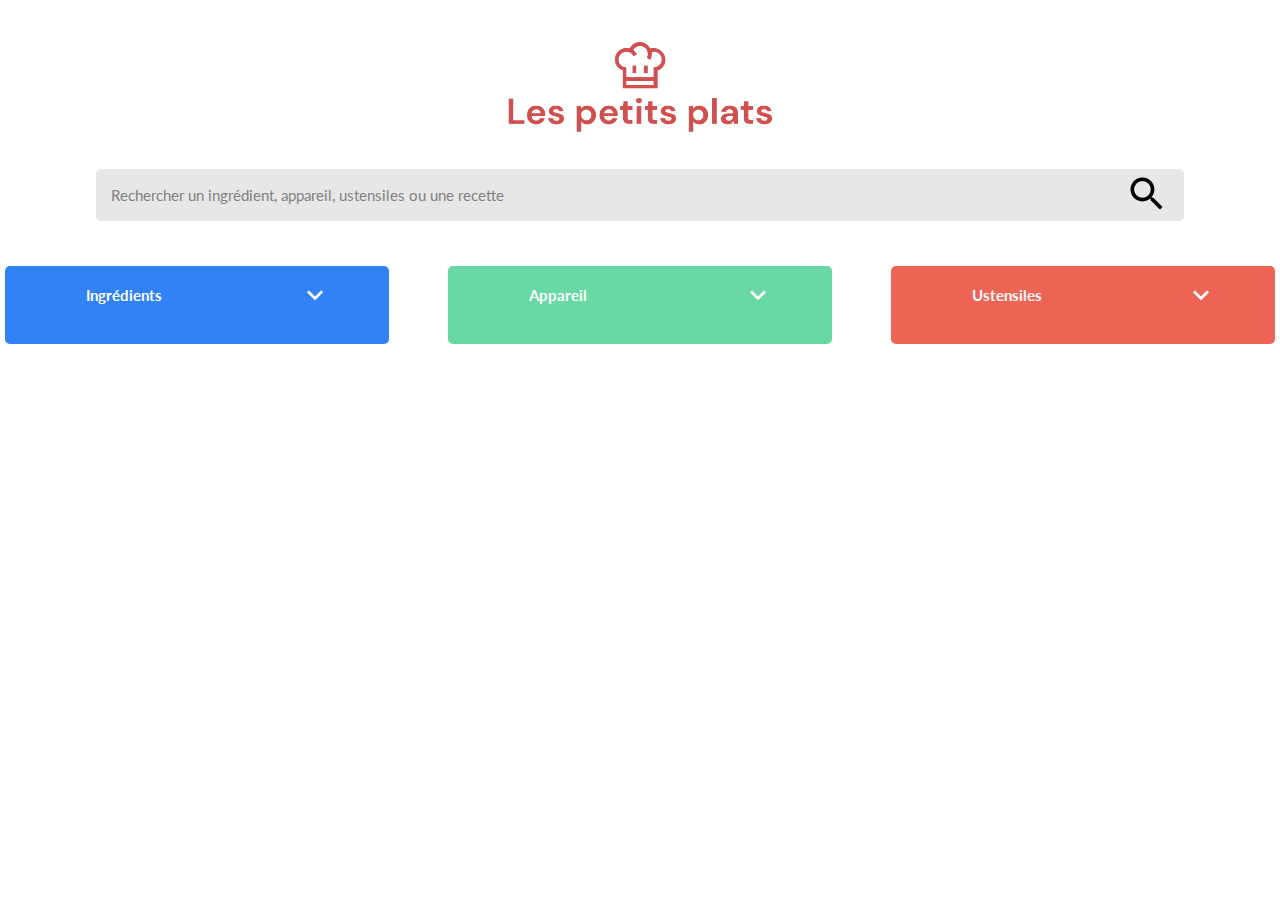
==== commit 46e344f8: "Récupération fichiers ForEach" ====
--- a/index.html
+++ b/index.html
@@ -123,7 +123,7 @@
       <div id="noResults">Nous n'avons trouvé aucun résultat</div>
     </section>
     <script src="./src/data.js"></script>
-    <script src="./src/Recipe.js"></script>
+    <script src="./src/Recettes.js"></script>
     <script src="./src/rechercheGlobale.js"></script>
     <script src="./src/generateFilters.js"></script>
     <script src="./src/rechercheTags.js"></script>
--- a/style.css
+++ b/style.css
@@ -174,16 +174,19 @@
   #triBtnIngredients {
     background-color: #3282f7;
     border: none;
+    cursor: pointer;
   }
 
   #triBtnAppareil {
     background-color: #68d9a4;
     border: none;
+    cursor: pointer;
   }
 
   #triBtnUstensiles {
     background-color: #ed6454;
     border: none;
+    cursor: pointer;
   }
   #inputUstensiles::placeholder,
   #inputIngredients::placeholder,
@@ -467,8 +470,9 @@
   .description {
     overflow: hidden;
     white-space: nowrap;
-    word-wrap: break-word;
     text-overflow: ellipsis;
+    -webkit-line-clamp: 6;
+    -webkit-box-orient: vertical;
   }
   .recette {
     margin: 10px;
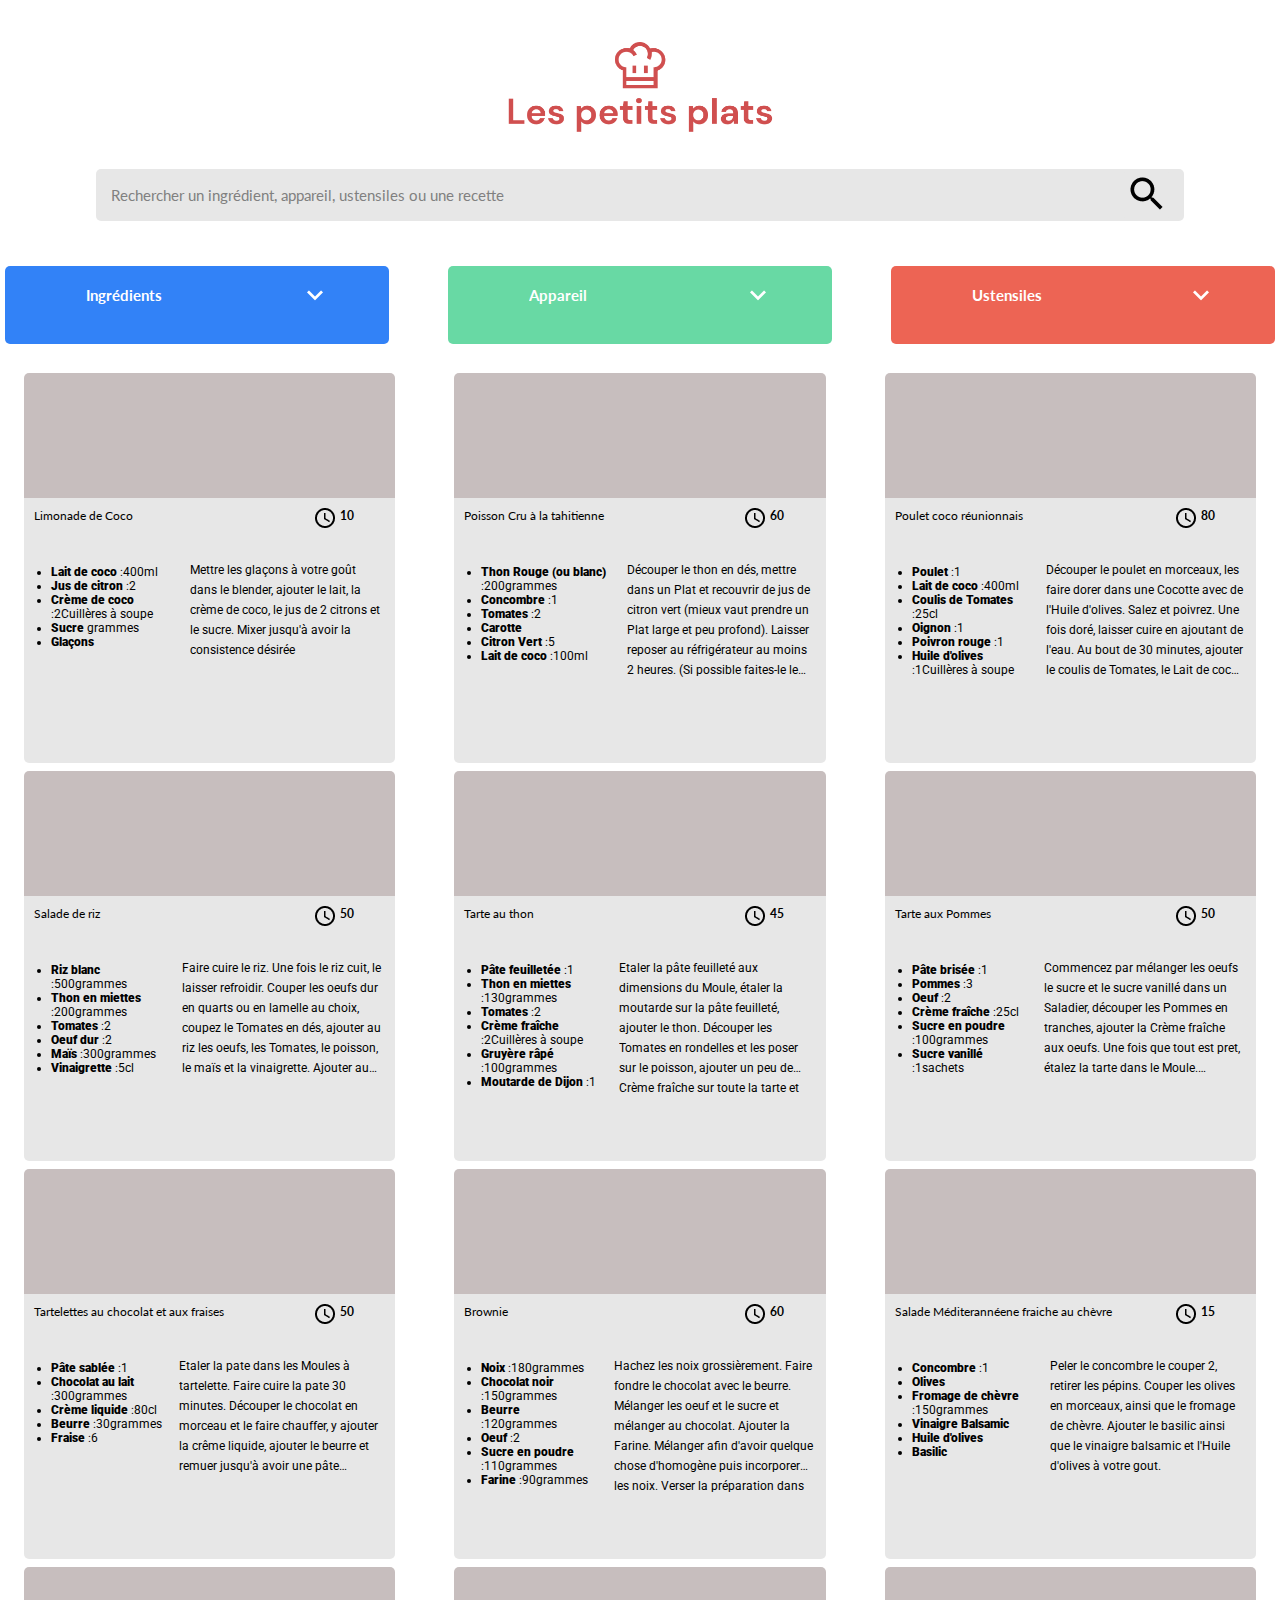
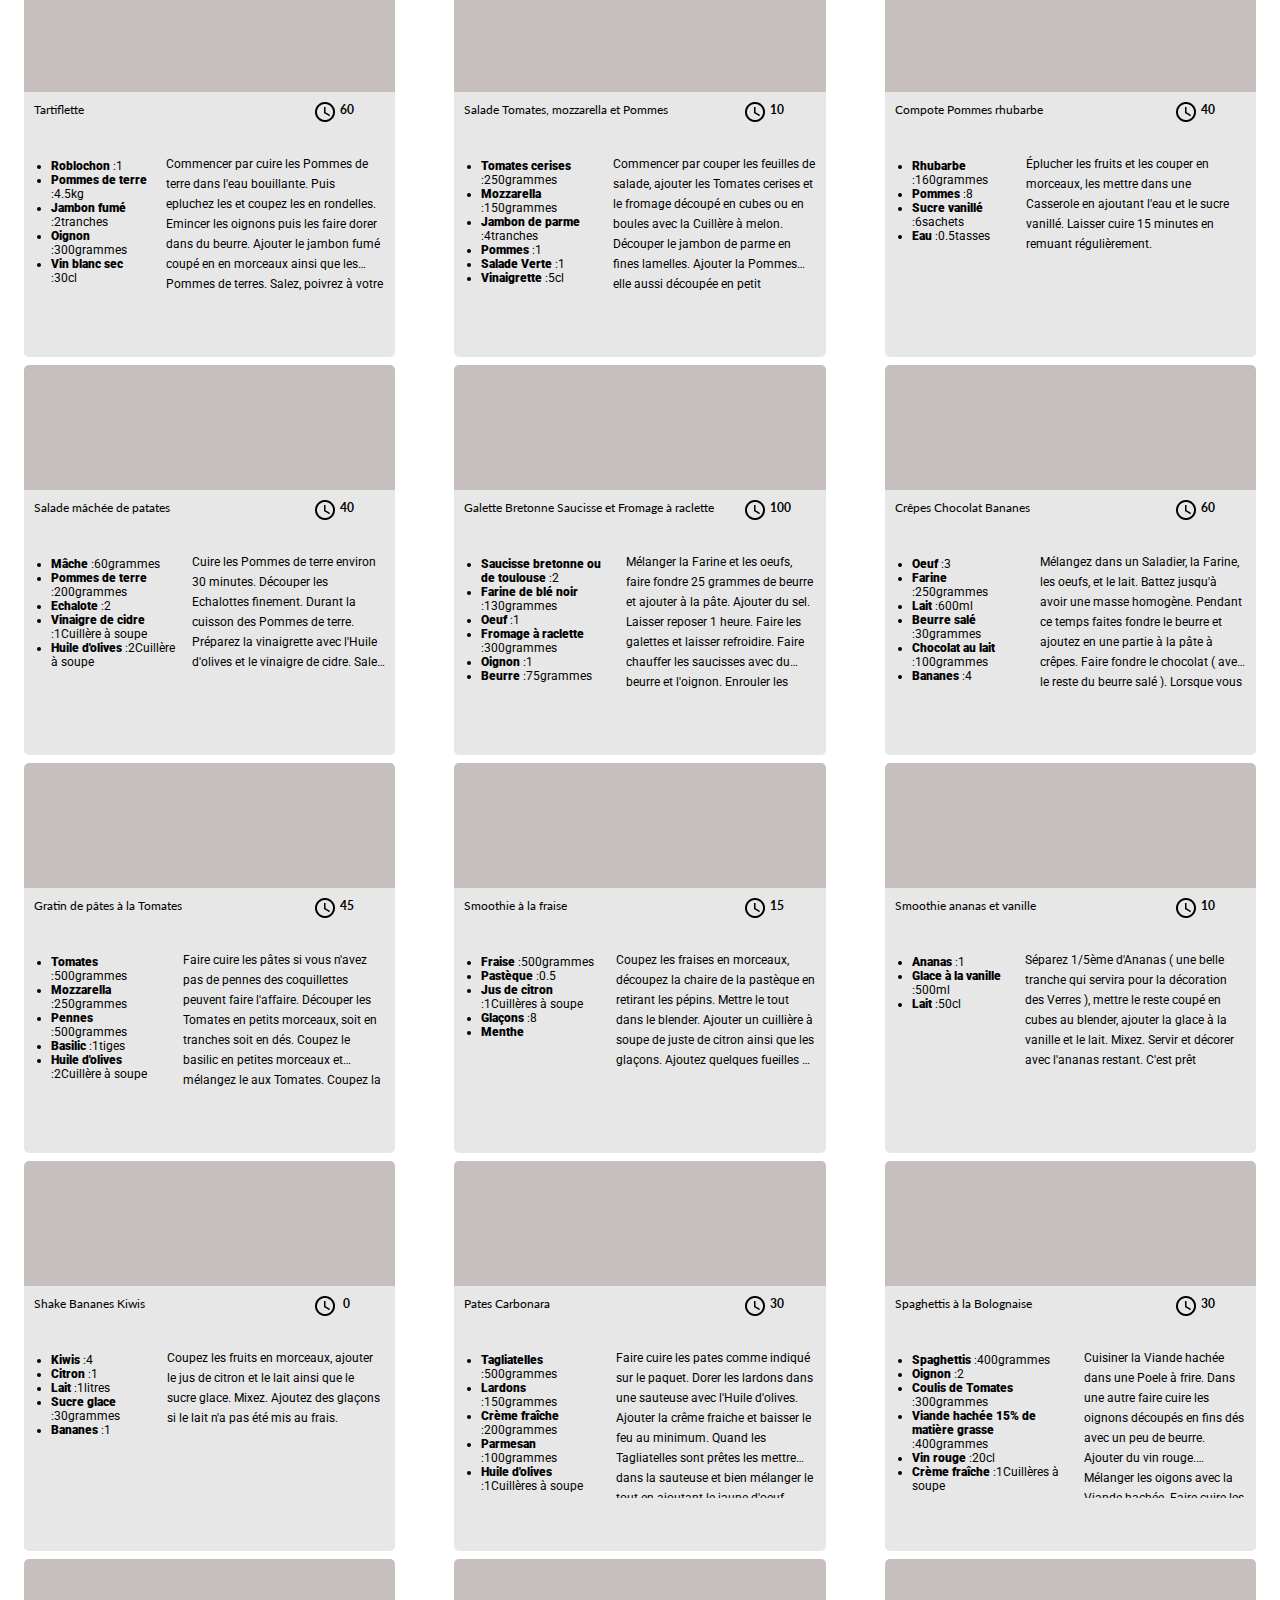
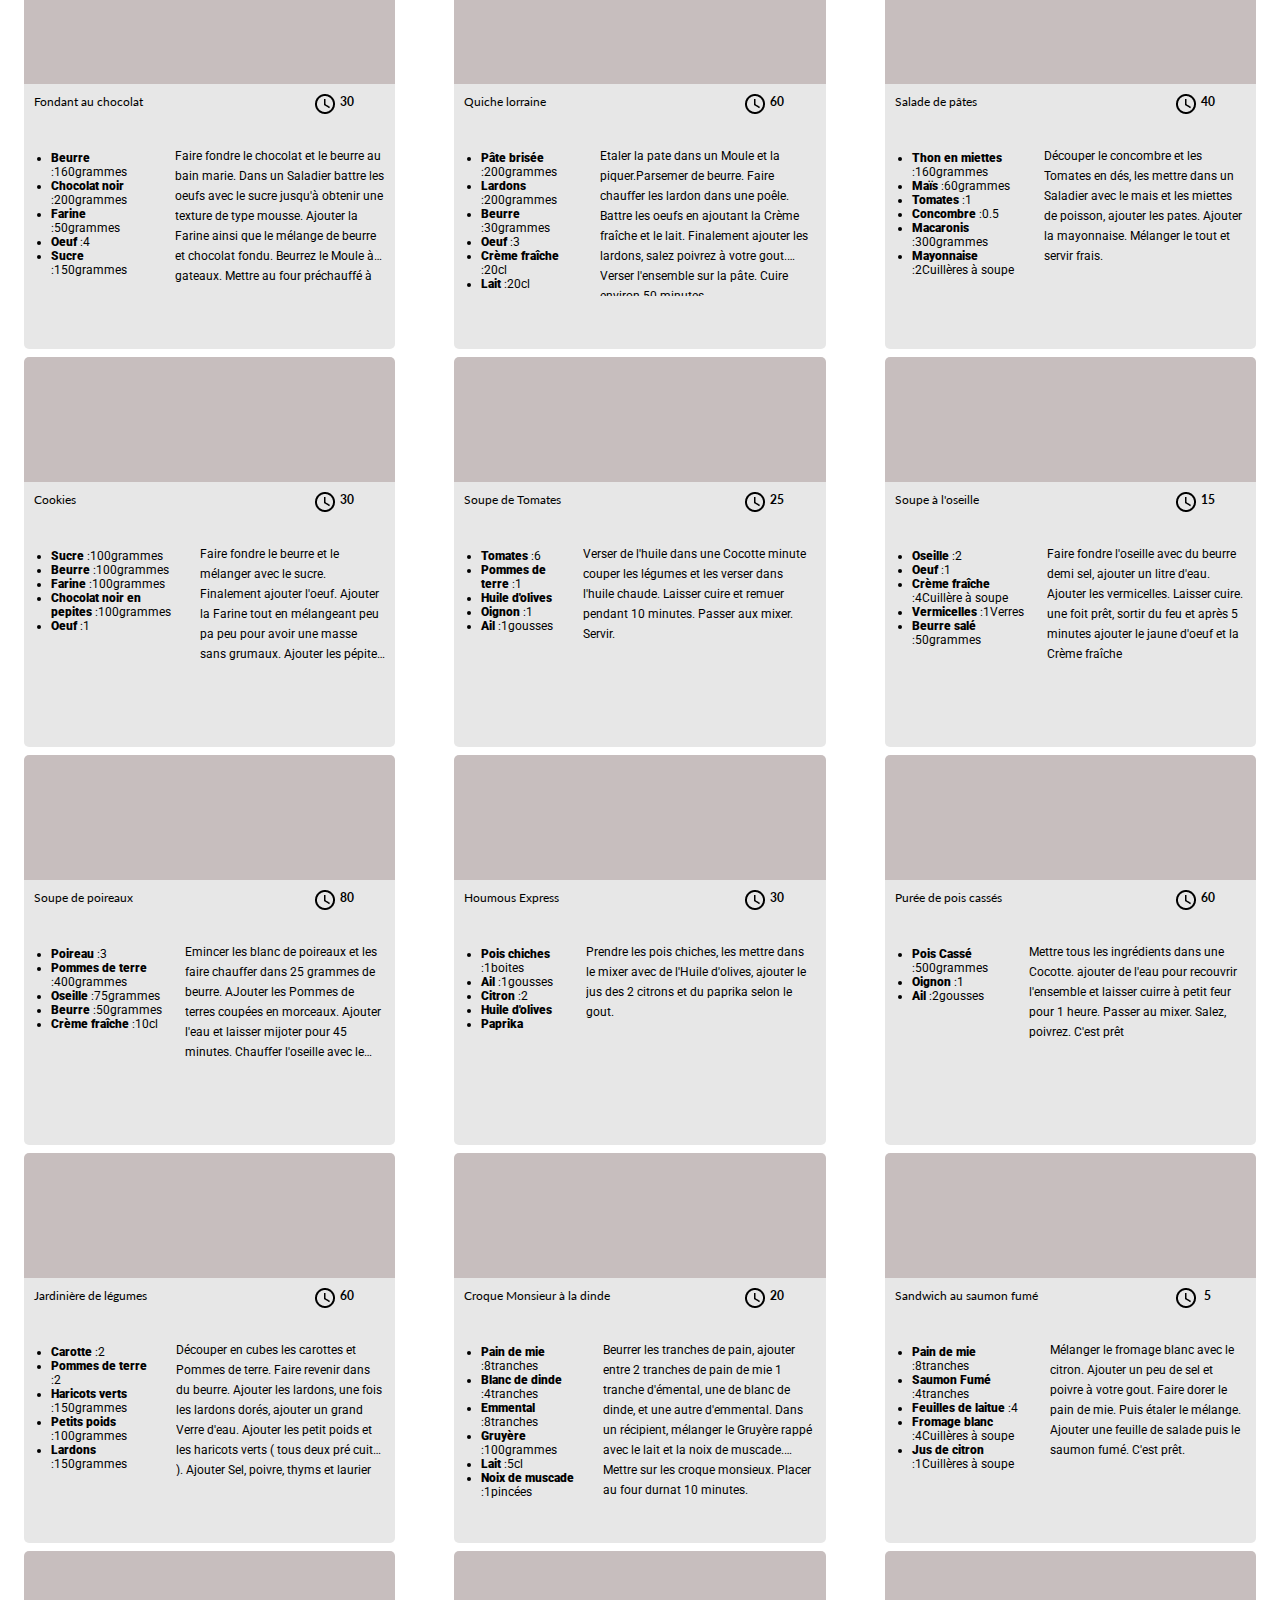
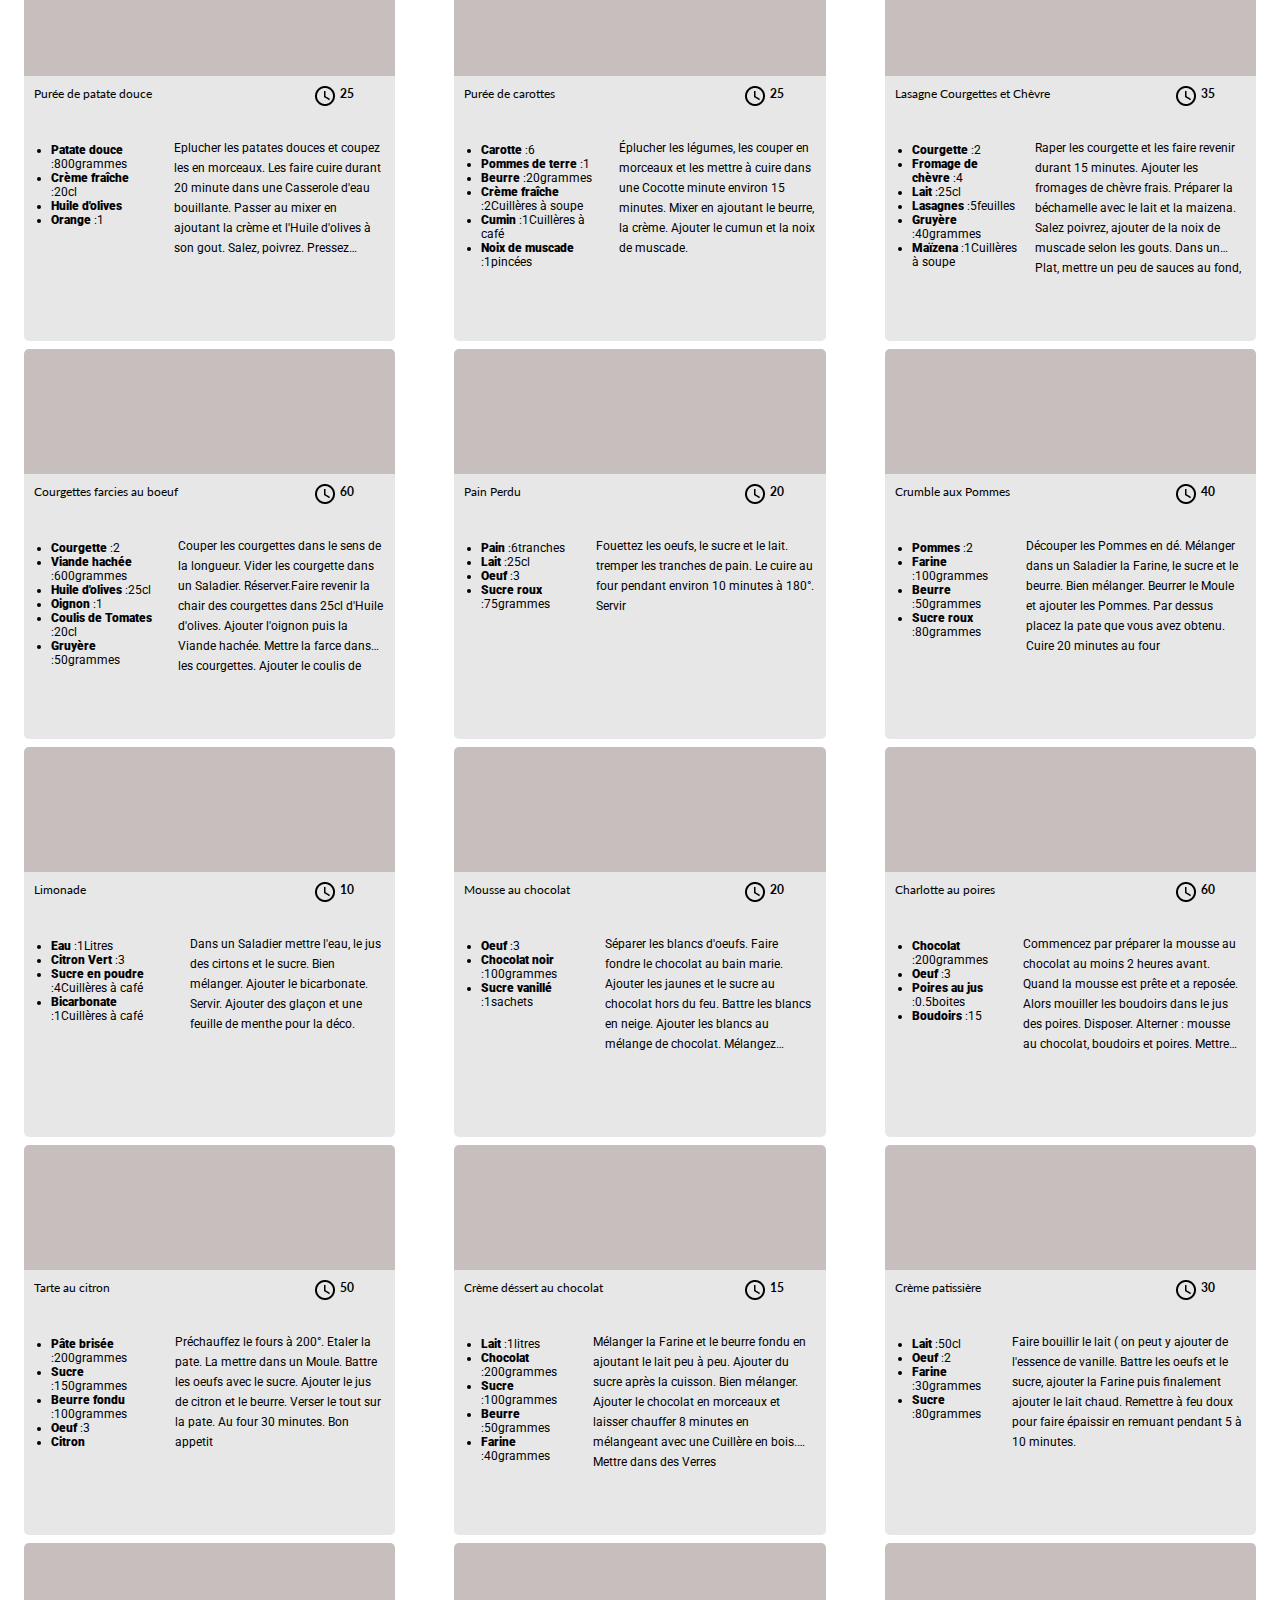
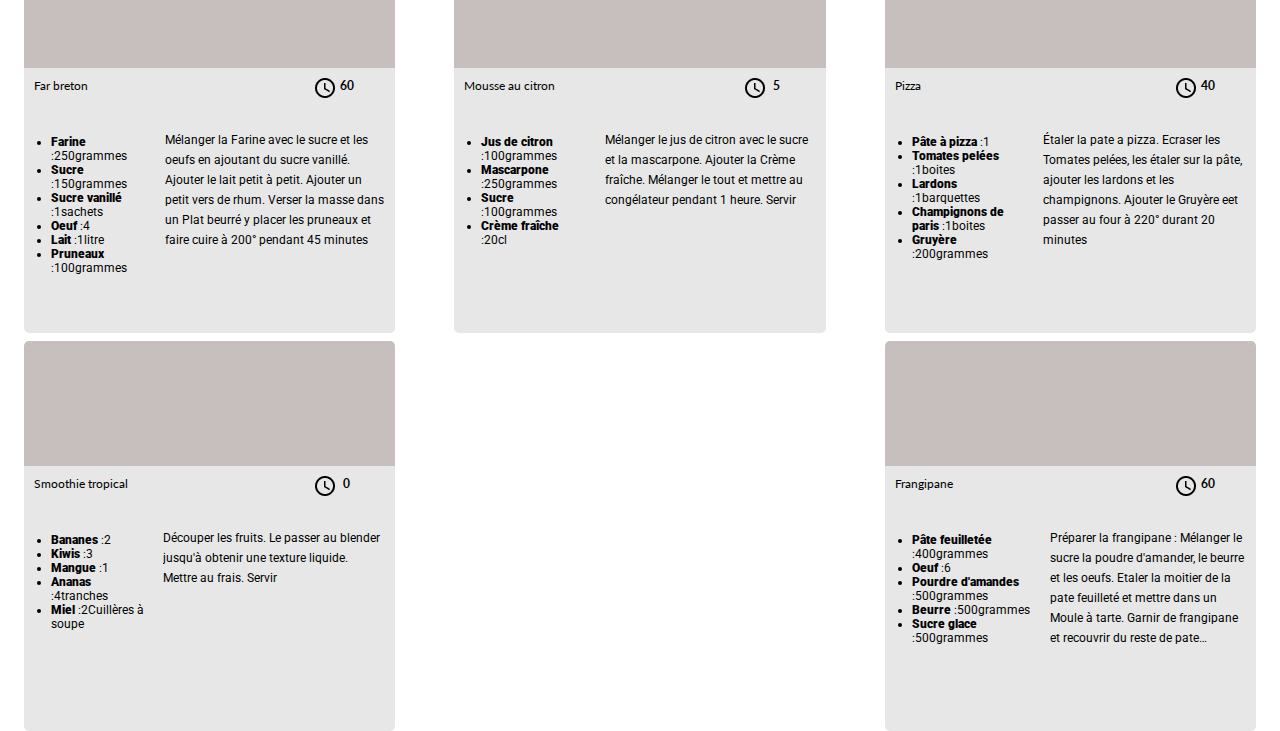
==== commit 568f4d14: "MAJ branch developperFor" ====
--- a/index.html
+++ b/index.html
@@ -123,7 +123,7 @@
       <div id="noResults">Nous n'avons trouvé aucun résultat</div>
     </section>
     <script src="./src/data.js"></script>
-    <script src="./src/Recettes.js"></script>
+    <script src="./src/Recipe.js"></script>
     <script src="./src/rechercheGlobale.js"></script>
     <script src="./src/generateFilters.js"></script>
     <script src="./src/rechercheTags.js"></script>
--- a/style.css
+++ b/style.css
@@ -27,7 +27,7 @@
     width: 100%;
     border-radius: 5px;
     background-color: #e7e7e7;
-    color: lightgray;
+    color: black;
     border: none;
     font-family: Lato;
     font-size: 12px;
@@ -297,6 +297,7 @@
   #listeRecettes {
     display: flex;
     flex-wrap: wrap;
+    justify-content: space-between;
     width: 100%;
   }
   .recetteImg {
@@ -363,7 +364,6 @@
     line-height: 12px;
     line-height: 20px;
     text-align: left;
-    width: 100%;
   }
   .recette {
     width: 100%;
@@ -468,11 +468,12 @@
 
 @media (min-width: 992px) {
   .description {
+    width: 300px;
     overflow: hidden;
-    white-space: nowrap;
     text-overflow: ellipsis;
     -webkit-line-clamp: 6;
     -webkit-box-orient: vertical;
+    display: -webkit-box;
   }
   .recette {
     margin: 10px;
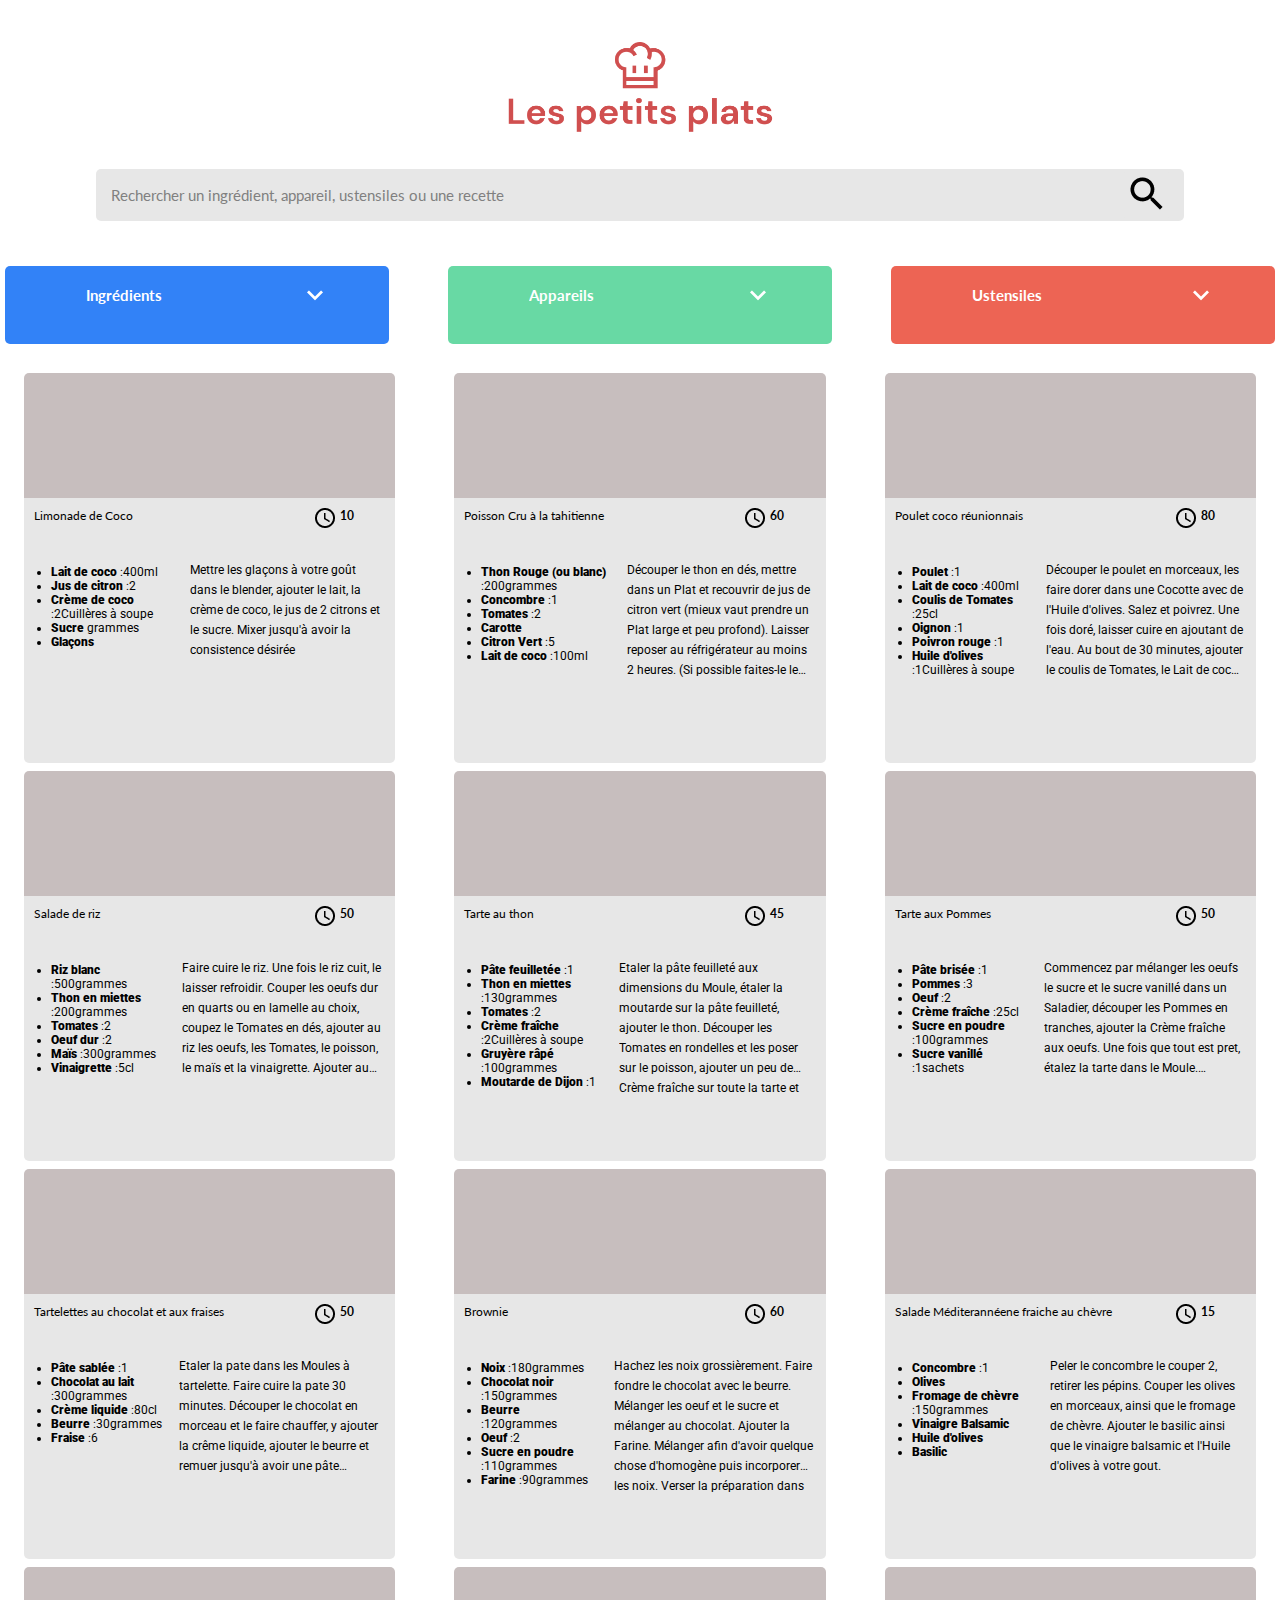
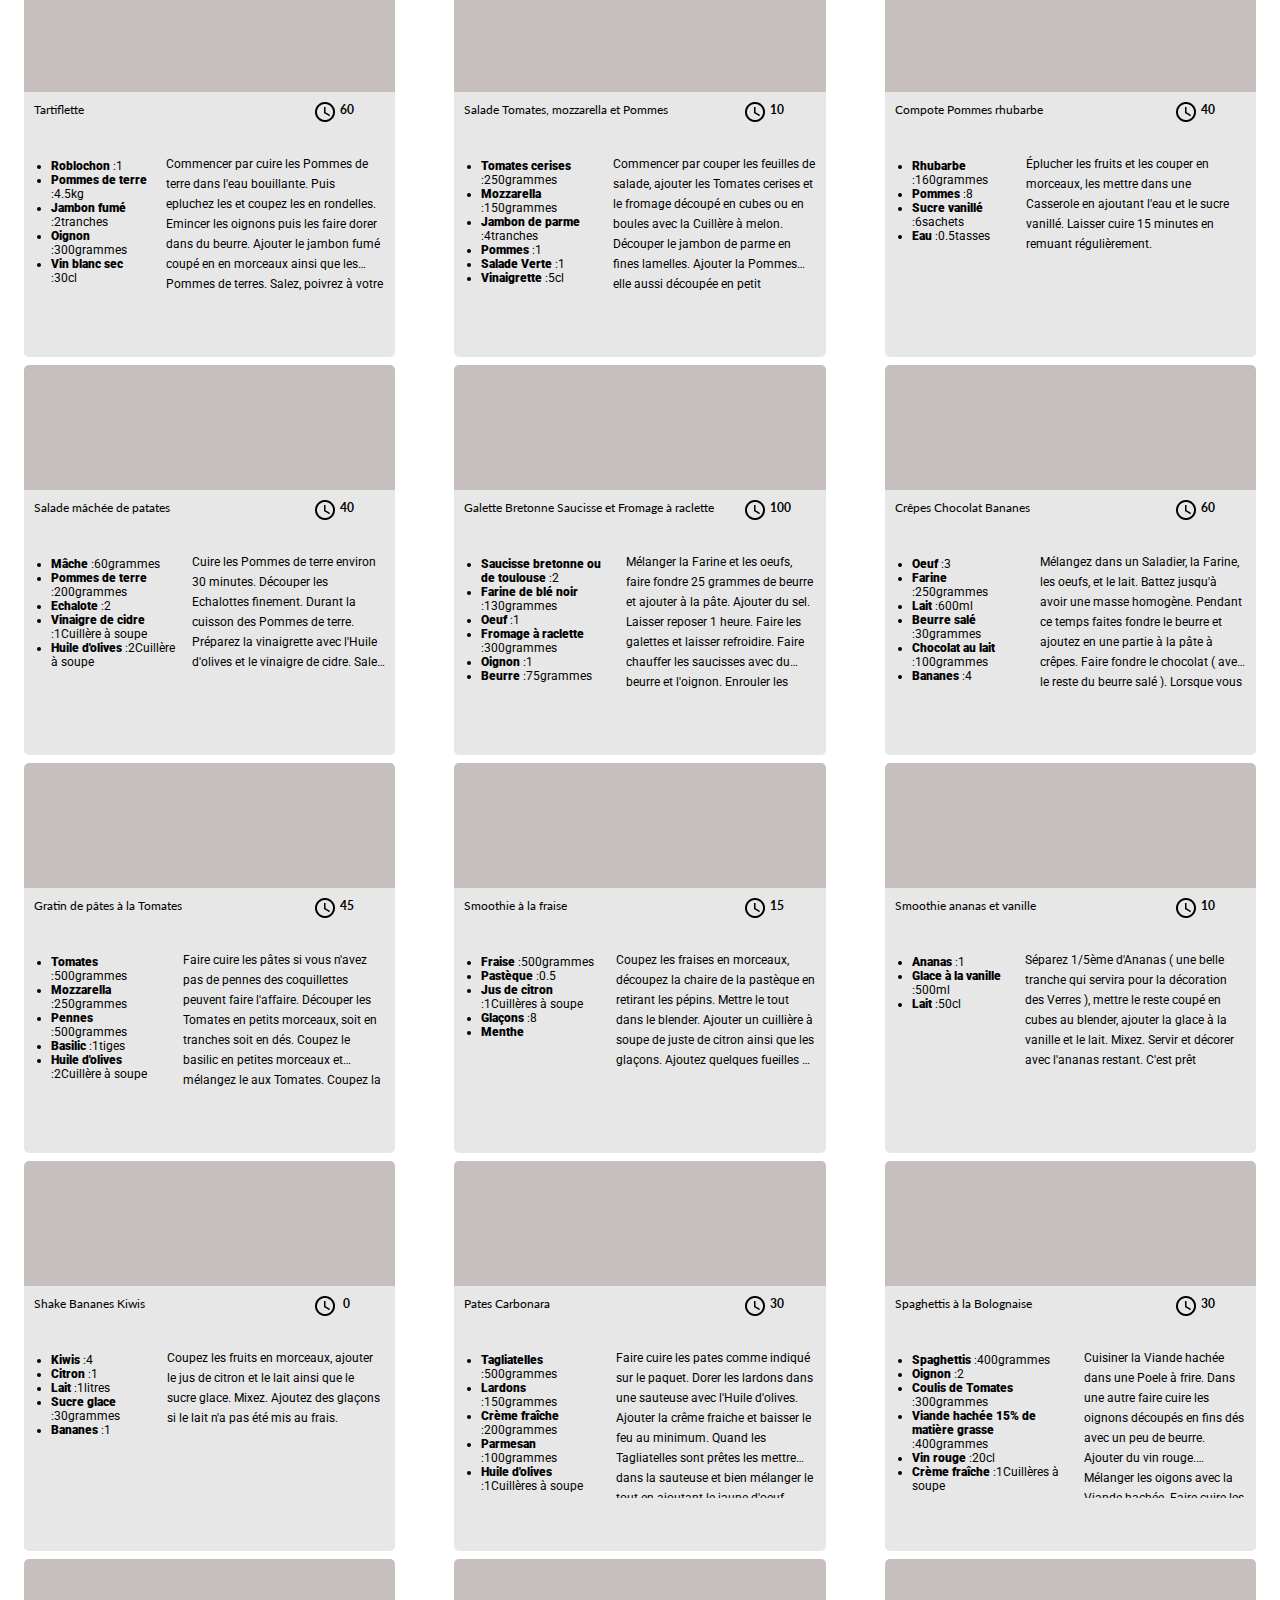
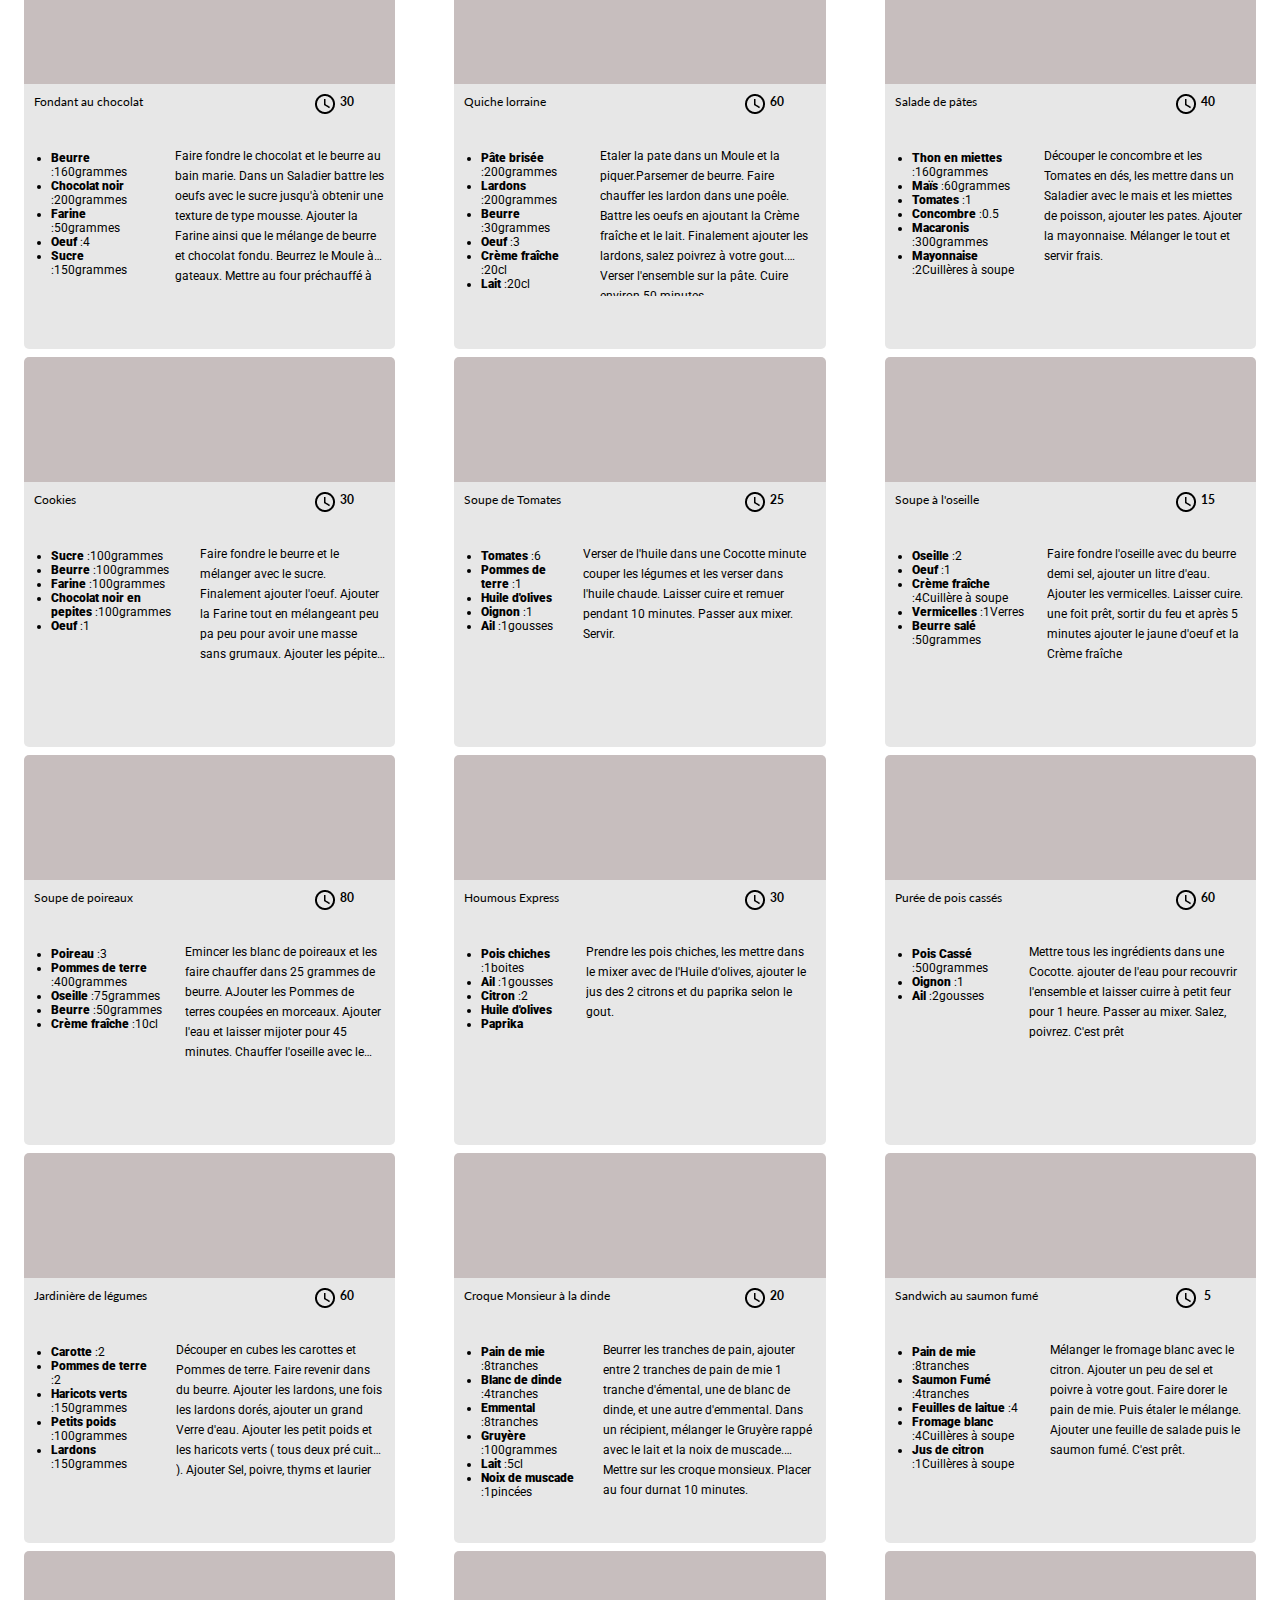
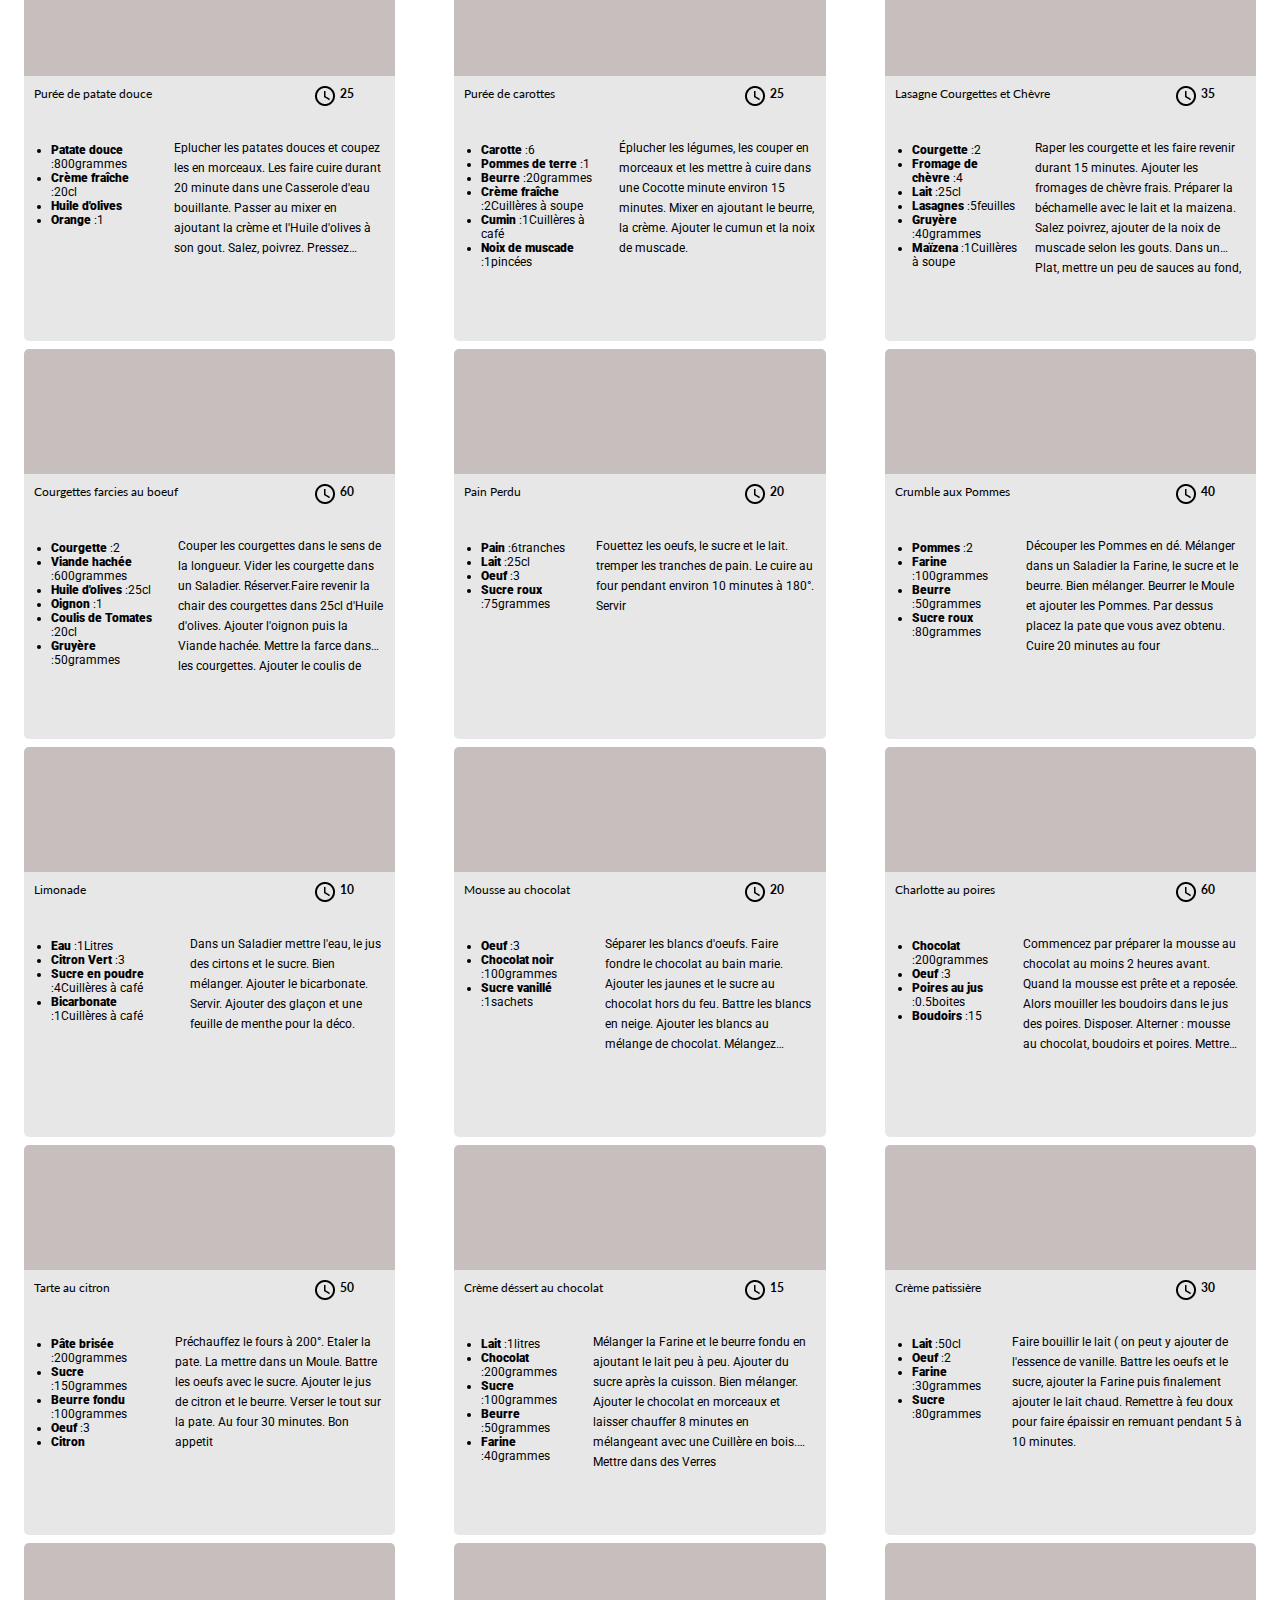
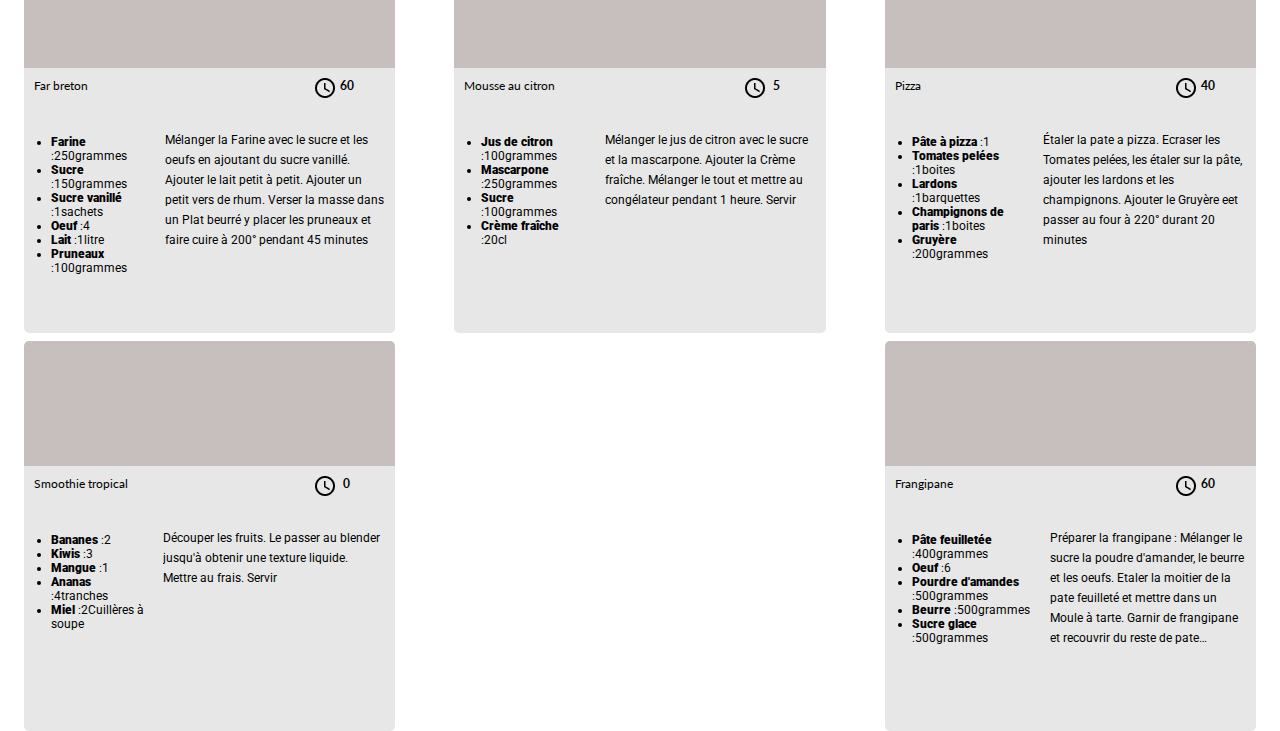
==== commit 1e5d8154: "changement de placeholder sur dropbox" ====
--- a/index.html
+++ b/index.html
@@ -79,7 +79,7 @@
                 name="triAppareils"
                 id="inputAppareils"
                 type="text"
-                placeholder="Appareil"
+                placeholder="Appareils"
                 autocomplete="off"
               />
               <button id="triBtnAppareil">
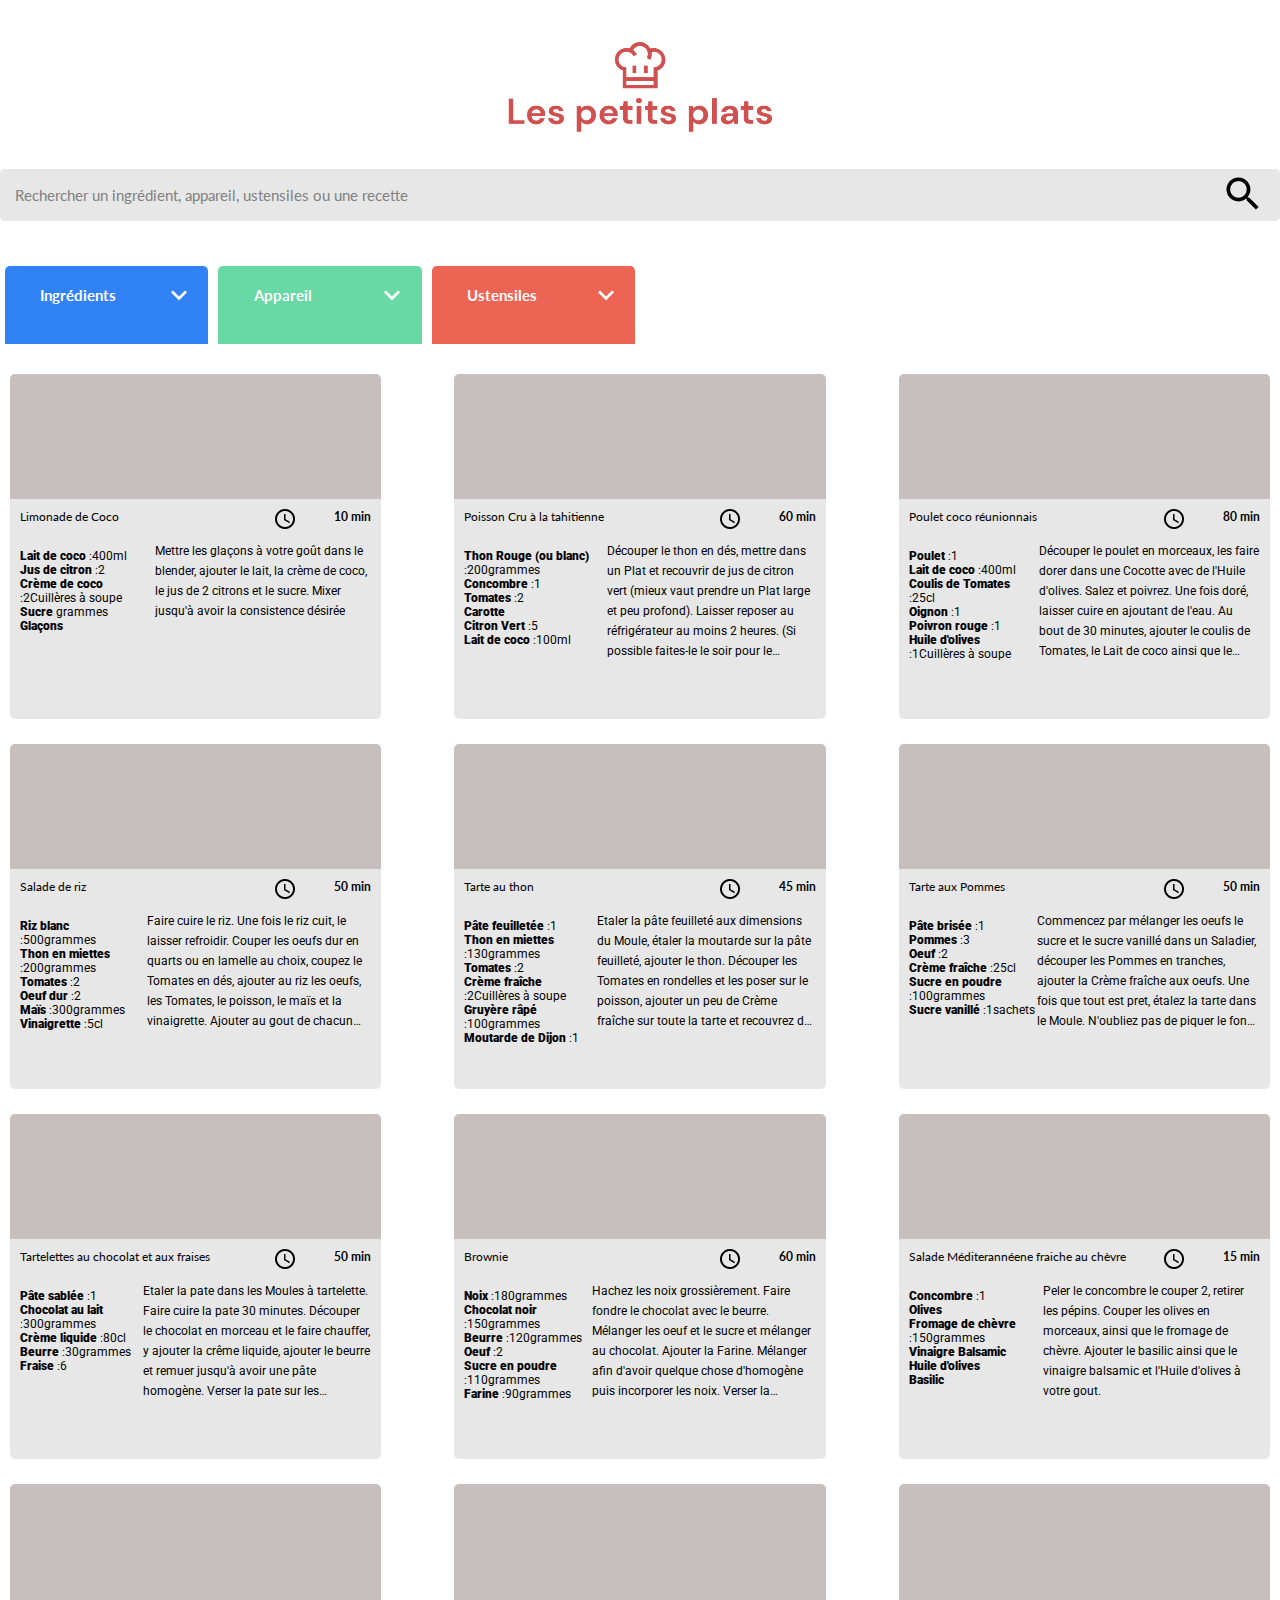
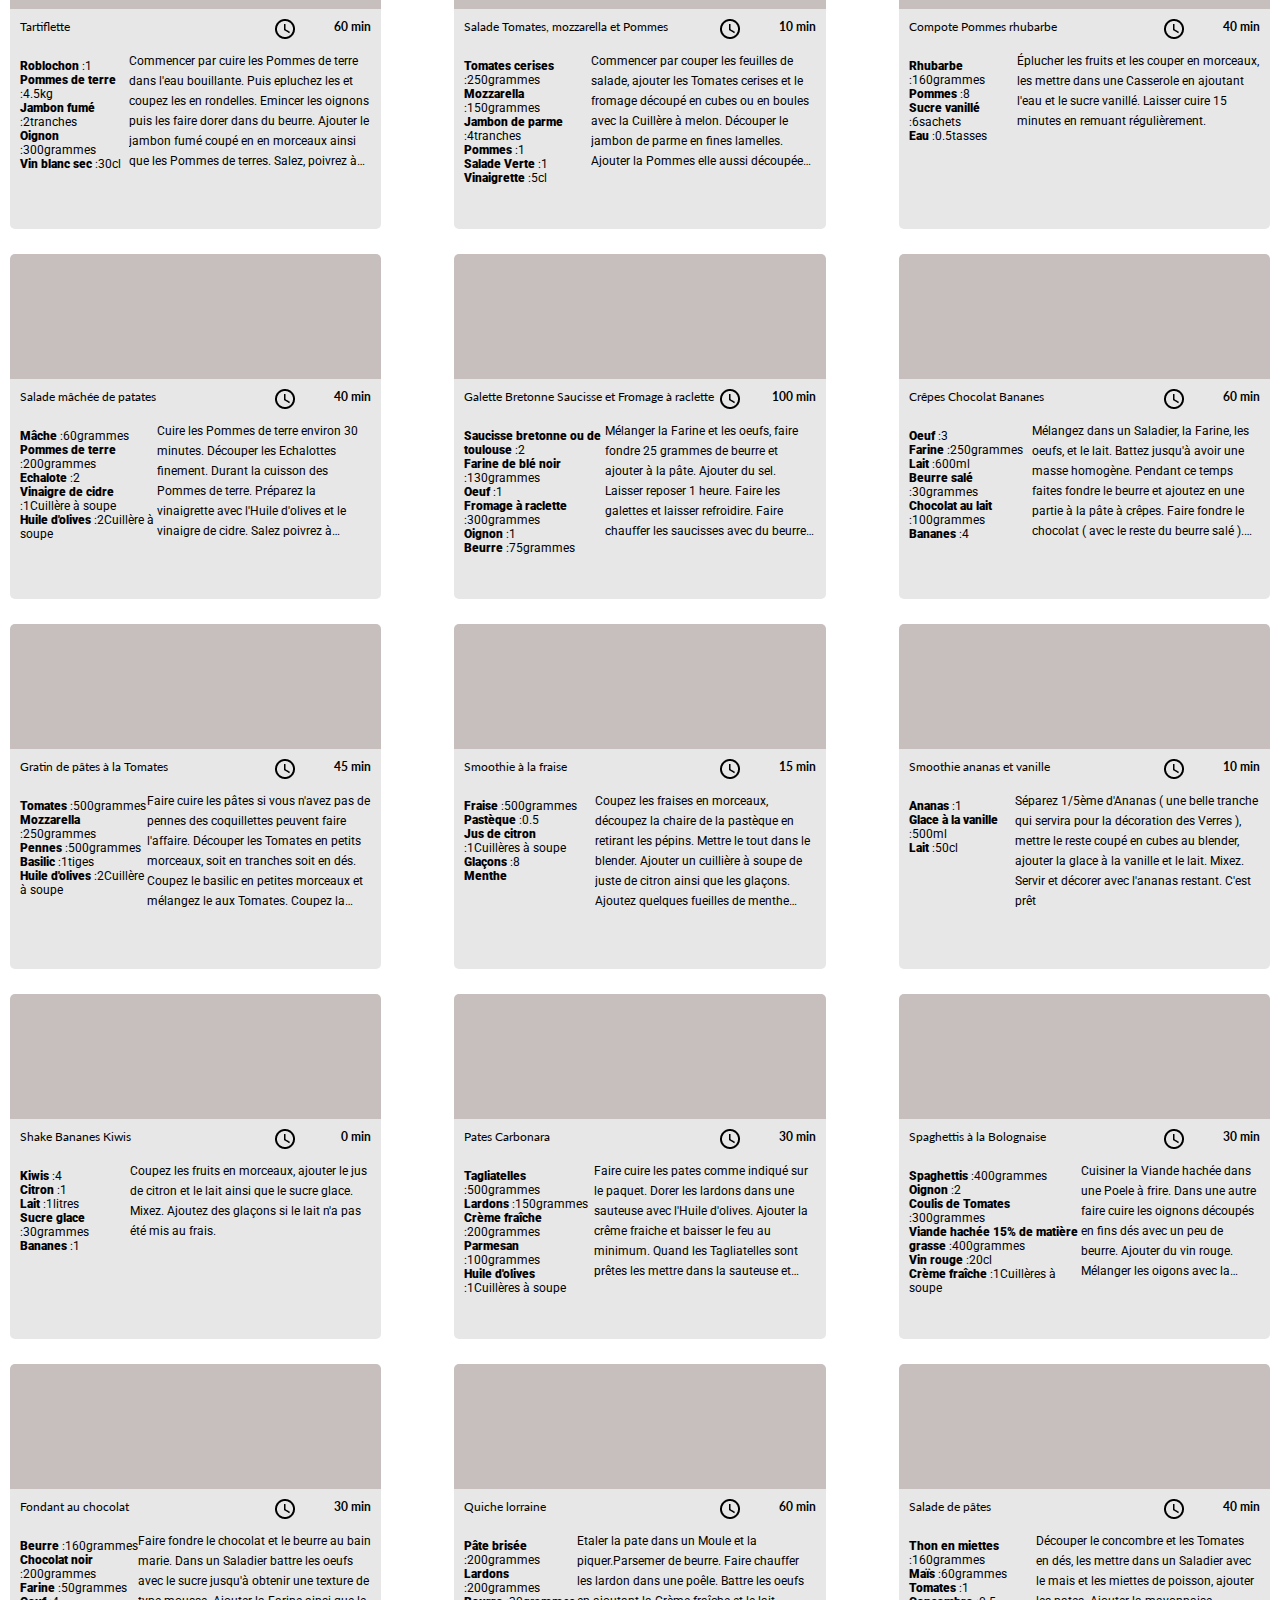
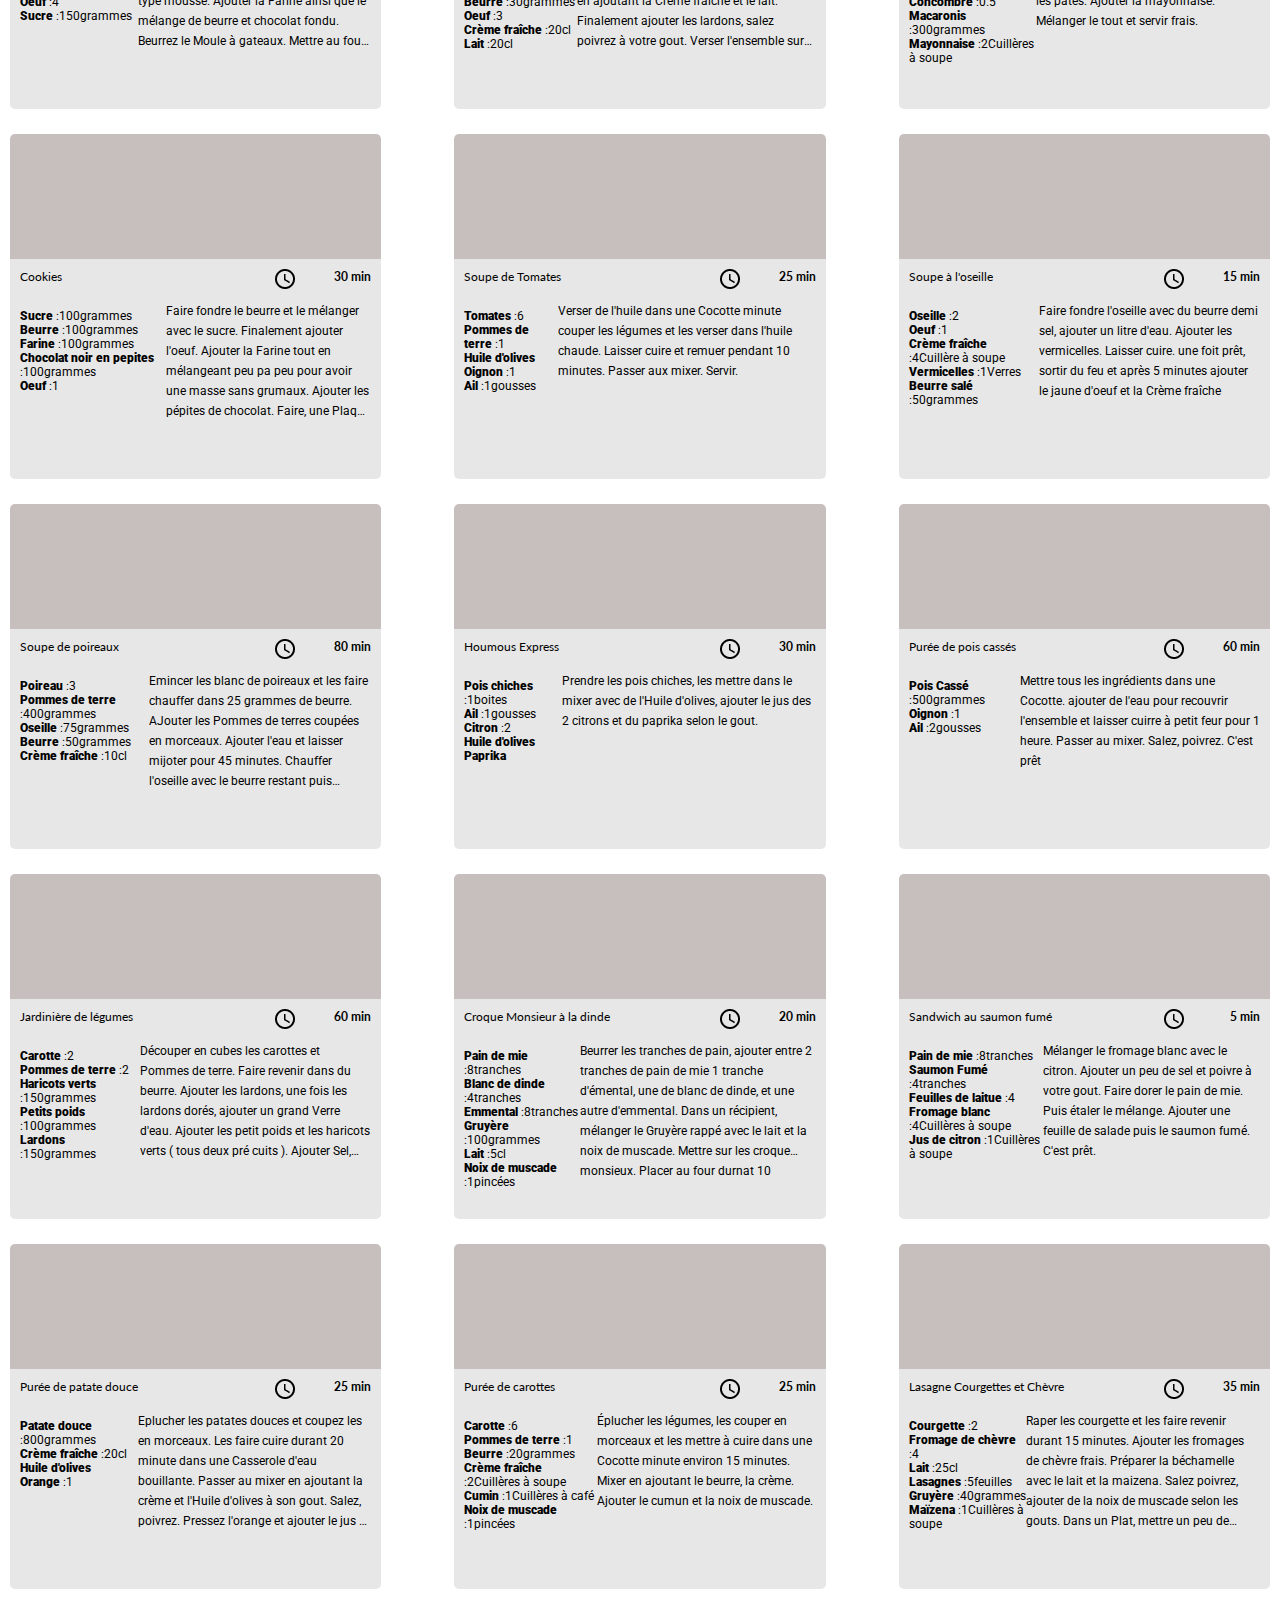
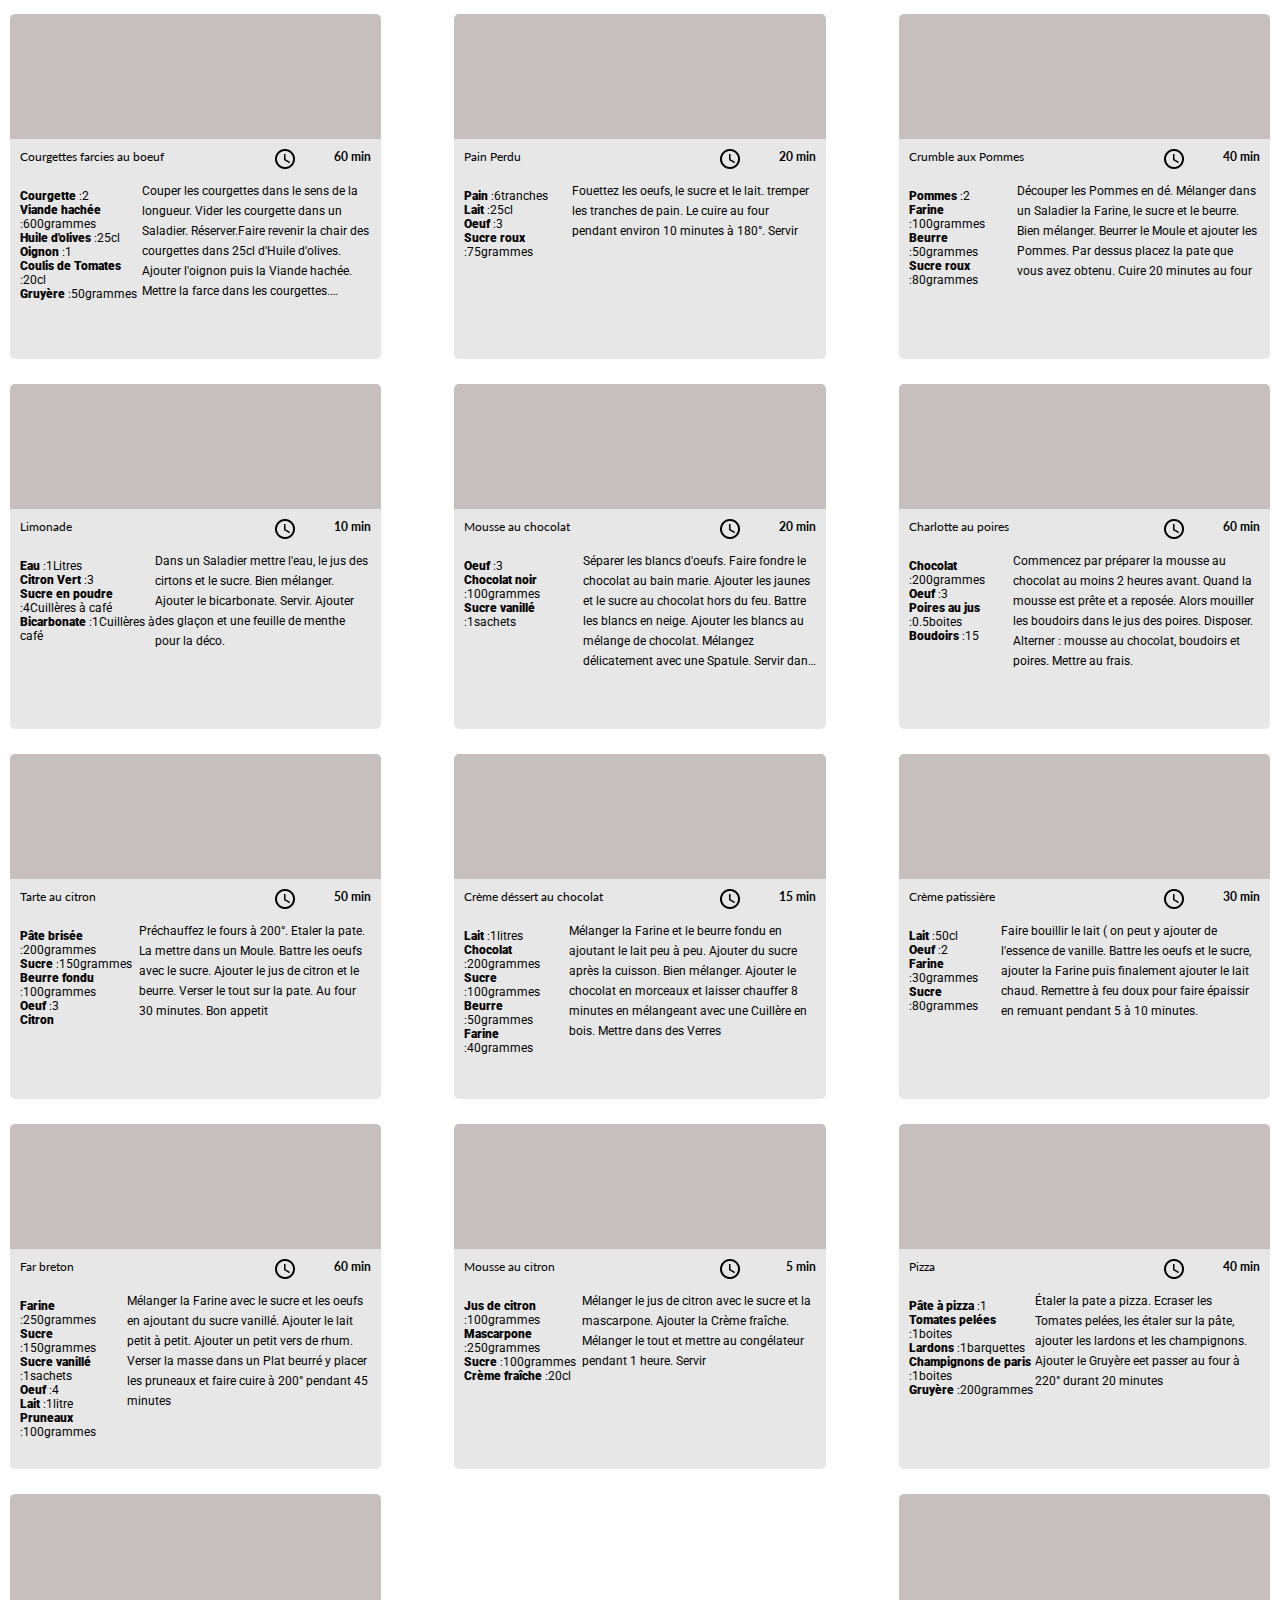
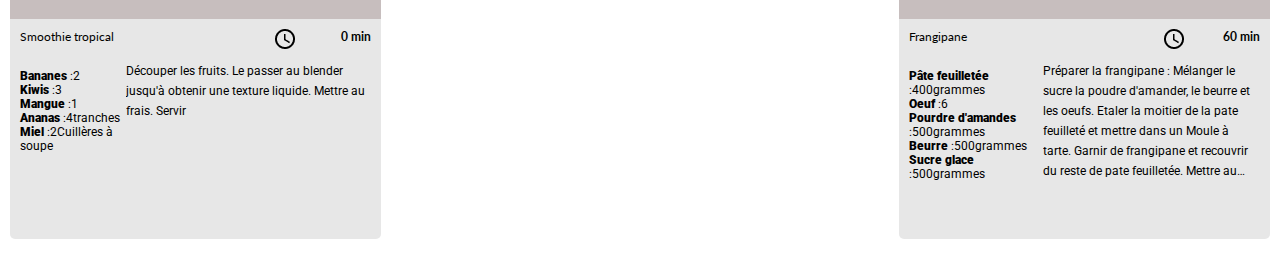
==== commit b193ad13: "MAJ developperFor et commentaires" ====
--- a/index.html
+++ b/index.html
@@ -79,7 +79,7 @@
                 name="triAppareils"
                 id="inputAppareils"
                 type="text"
-                placeholder="Appareils"
+                placeholder="Appareil"
                 autocomplete="off"
               />
               <button id="triBtnAppareil">
--- a/style.css
+++ b/style.css
@@ -21,7 +21,7 @@
   #recherche {
     display: flex;
     flex-direction: row;
-    width: 85%;
+    width: 100%;
   }
   #barreRecherche {
     width: 100%;
@@ -116,6 +116,7 @@
   }
 
   #tri {
+    align-self: flex-start;
     display: flex;
     height: 10%;
     width: 100%;
@@ -139,11 +140,14 @@
     flex-direction: column;
     margin-top: -30px;
     list-style: none;
-    width: 30%;
+    width: 50%;
     text-align: center;
     padding: 5px;
-  }
-
+    margin-bottom: 15px;
+  }
+  .ingredientsTab {
+    list-style: none;
+  }
   .listIng,
   .listApp,
   .listUst {
@@ -157,9 +161,9 @@
     display: flex;
     flex-direction: column;
     border: none;
-
     color: #fff;
     border-radius: 5px;
+    height: 80%;
   }
   #choixTriAppareils {
     background-color: #68d9a4;
@@ -205,19 +209,18 @@
   #listUstensiles {
     height: 20px;
     z-index: 20;
-    width: 100%;
-  }
-  .listIngredients,
+  }
+  #listIngredients,
   .pIngredients {
     background-color: #3282f7;
   }
 
-  .listAppareils,
+  #listAppareils,
   .pAppliances {
     background-color: #68d9a4;
   }
 
-  .listUstensiles,
+  #listUstensiles,
   .pUstensiles {
     background-color: #ed6454;
   }
@@ -261,8 +264,7 @@
     background-color: #68d9a4;
     color: #fff;
     padding: 0px;
-    width: 201%;
-    max-height: 700px;
+    max-height: 900px;
     border-radius: 0px 5px 5px 5px;
   }
 
@@ -274,8 +276,7 @@
     color: #fff;
     z-index: 20;
     padding: 0px;
-    width: 104%;
-    max-height: 700px;
+    max-height: 900px;
     border-radius: 0px 5px 5px 5px;
   }
   #triIngredientsInput {
@@ -286,9 +287,9 @@
     color: #fff;
     z-index: 20;
     padding: 0px;
-    width: 326%;
-    max-height: 700px;
+    max-height: 900px;
     border-radius: 0px 5px 5px 5px;
+    width: 318%;
   }
   .gras {
     font-weight: 900;
@@ -335,14 +336,14 @@
     margin-bottom: 0px;
     display: flex;
     margin-bottom: 20px;
-    width: 100%;
+    margin: 20px;
   }
   .fa-clock {
     margin-right: 8px;
   }
 
   .clock {
-    width: 10%;
+    width: 30%;
     display: flex;
     justify-content: space-between;
   }
@@ -398,7 +399,6 @@
 
 @media screen and (min-width: 576px) {
   #triAppareilsInput {
-    width: 200%;
     max-height: 950px;
     flex-direction: column;
   }
@@ -407,13 +407,14 @@
   }
 
   #triUstensilesInput {
-    width: 119%;
+    width: 100%;
     max-height: 950px;
     flex-direction: column;
   }
   #triIngredientsInput {
     max-height: 950px;
     flex-direction: column;
+    width: 197%;
   }
   #inputUstensiles,
   #inputIngredients,
@@ -458,6 +459,9 @@
   #inputIngredients,
   #inputAppareils {
     font-size: 15px;
+  }
+  #tri {
+    flex-direction: row;
   }
   #inputUstensiles::placeholder,
   #inputIngredients::placeholder,
@@ -475,22 +479,34 @@
     -webkit-box-orient: vertical;
     display: -webkit-box;
   }
+  .ingredients {
+    margin-top: 20px;
+    padding: 0;
+  }
   .recette {
     margin: 10px;
     width: 45%;
     height: 350px;
-    margin: 24px;
+  }
+
+  #tri {
+    width: 50%;
+  }
+
+  .legendeRecette {
+    height: 200px;
   }
   .recetteImg {
     height: 30%;
   }
-  .legendeRecette {
-    height: 70%;
-  }
   .listeIngredientsTemps {
     display: flex;
     max-width: 400px;
     justify-content: center;
+    margin-top: 0px;
+  }
+  .tempsRecette {
+    margin: 0;
   }
 }
 
